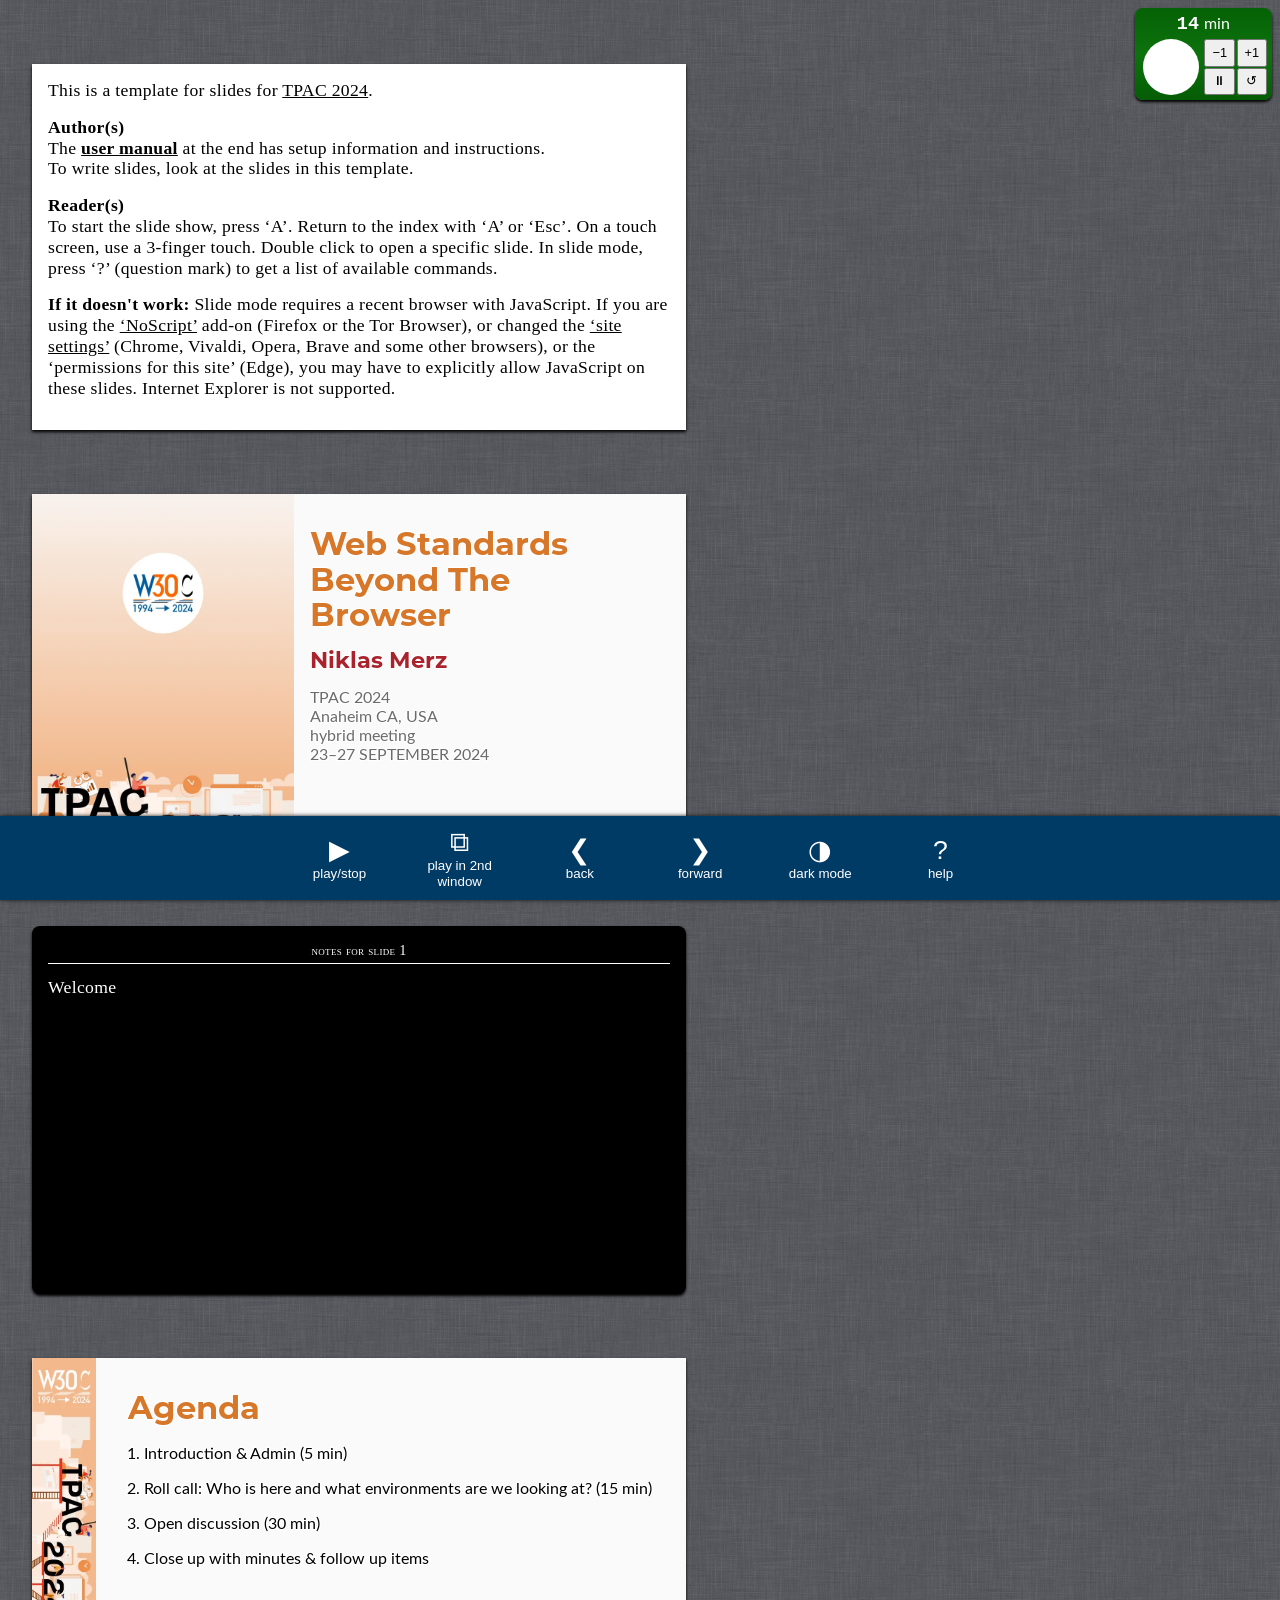
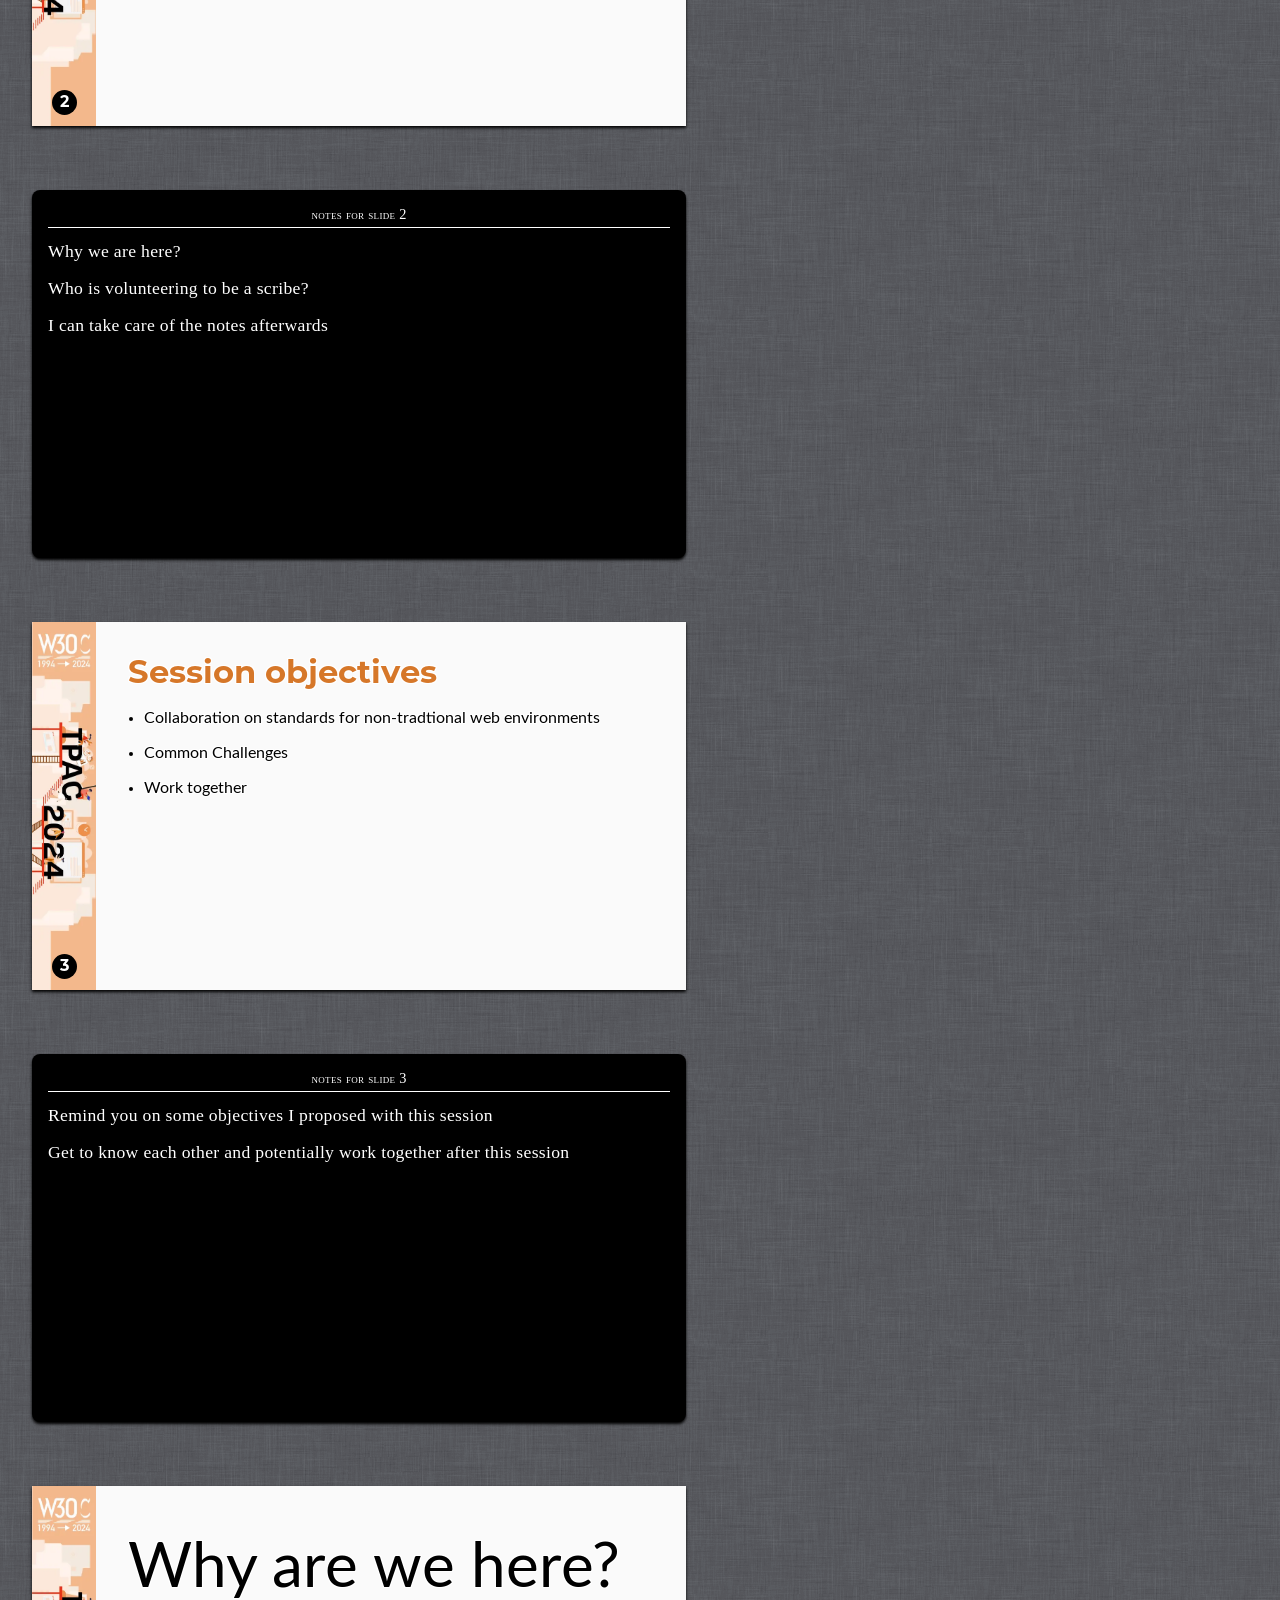
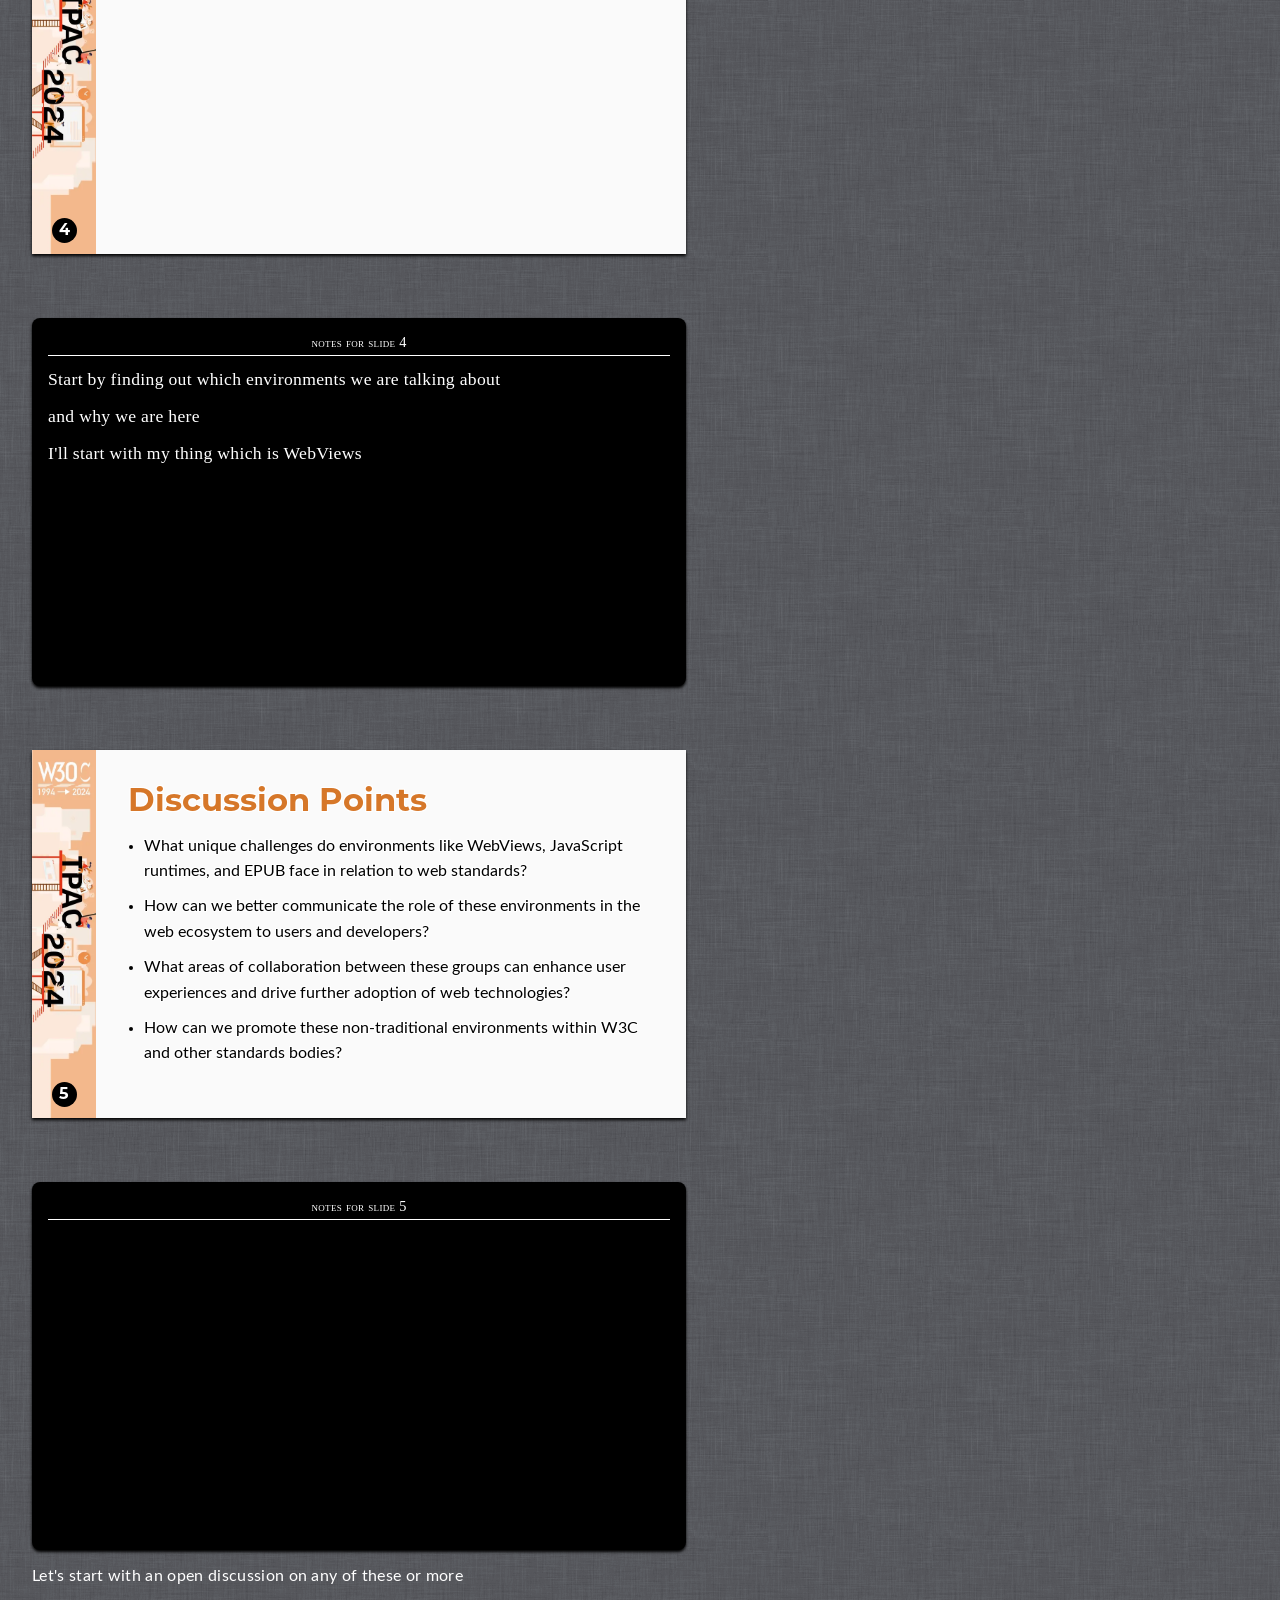
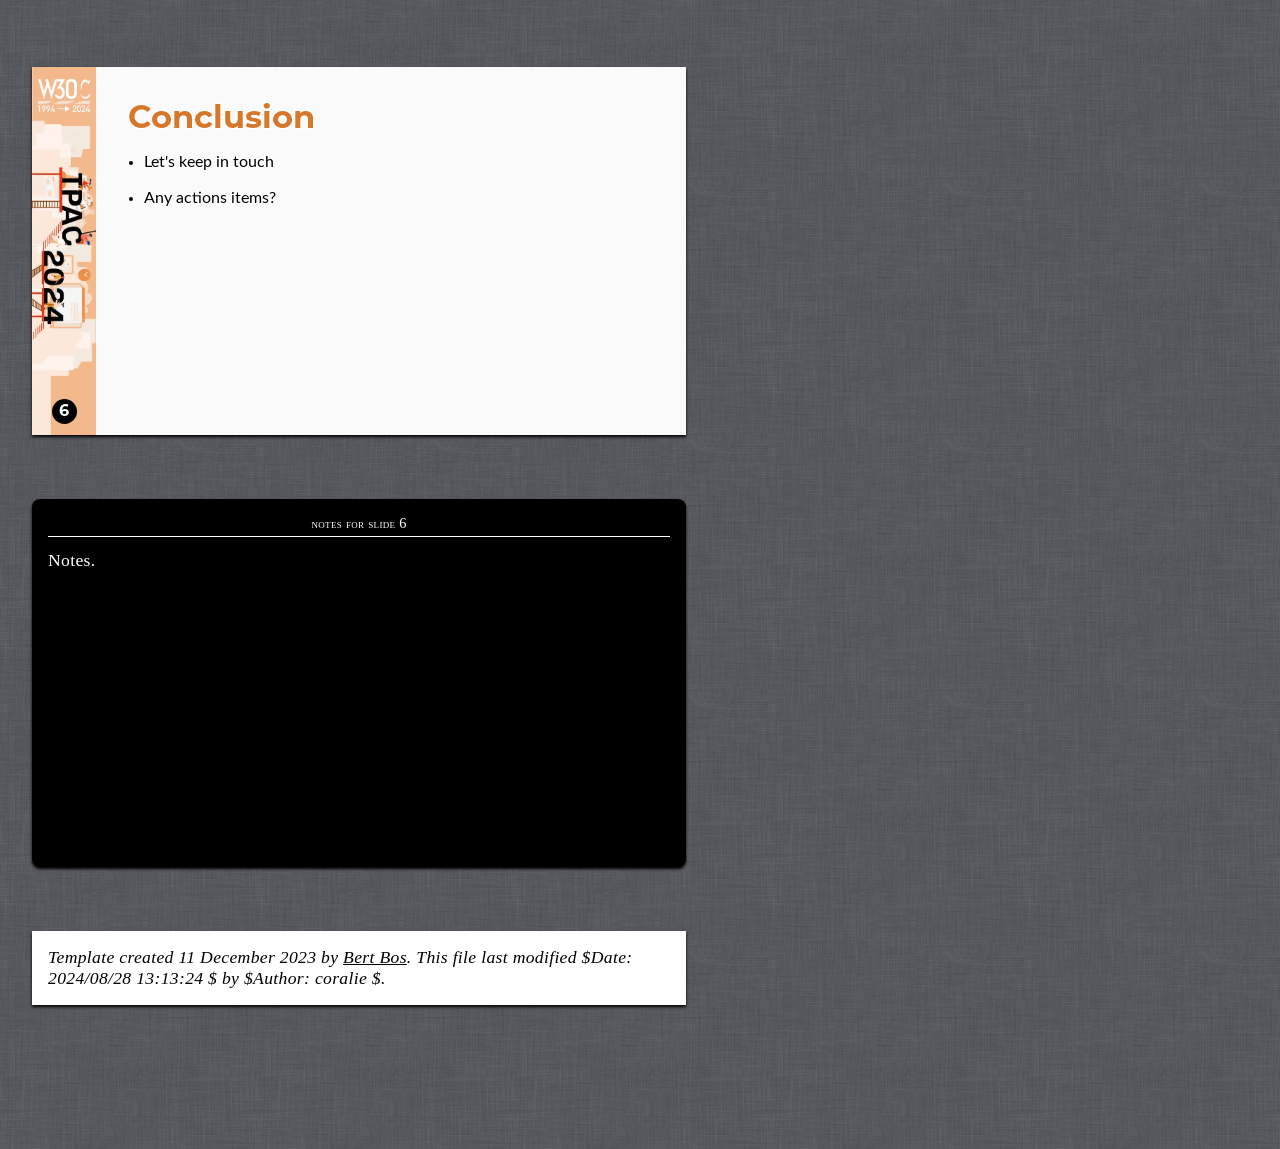
==== TPAC-2024/Breakout/StandardsBeyondTheBrowser.html @ 8c25d9d0 "set up repo & draft breakout" ====
<!DOCTYPE html>

<html lang="en-us">

<head>
    <meta charset=UTF-8>
    <meta content="width=device-width" name="viewport">
    <title>Web Standards Beyond The Browser</title>
    <link rel="stylesheet" href="../Templates/slides.css">
    <!-- To use the b6+ framework, include this: -->
    <script src="../Templates/b6plus.js"></script>
    <!-- To use the Shower framework, remove b6plus above and add these two: -->
    <!--   <script src="../Templates/shower.js"></script>         -->
    <!--   <script src="../Templates/iframe-fixup.js"></script>   -->
</head>

<body class="shower fade-in duration=15">

    <section class="long comment">
        <p>This is a template for slides for <a href="https://www.w3.org/2024/09/TPAC/">TPAC 2024</a>.</p>

        <p><strong>Author(s)</strong><br>
            The <strong><a href="Overview.html#manual">user manual</a></strong> at the
            end has setup information and instructions.<br>
            To write slides, look at the slides in this
            template.</p>

        <!-- For b6plus: -->
        <p><strong>Reader(s)</strong><br>
            To start the slide show,
            press ‘A’. Return to the index with ‘A’ or ‘Esc’. On a
            touch screen, use a 3-finger touch. Double click to
            open a specific slide. In slide mode, press ‘?’ (question mark) to
            get a list of available commands.</p>

        <!-- For Shower: -->
        <!-- <p><strong>To start the slide show,</strong> press Shift+F5
   (Command+Enter on Mac).
   Return to the index by pressing ‘Esc’. You can also click to
   open a specific slide.</p> -->

        <p><strong>If it doesn't work:</strong> Slide mode requires a
            recent browser with JavaScript. If you are using the <a href="https://noscript.net/">‘NoScript’</a> add-on
            (Firefox or the
            Tor Browser), or changed the <a
                href="https://support.google.com/chrome/answer/114662?hl=en&amp;co=GENIE.Platform=Desktop">‘site
                settings’</a> (Chrome, Vivaldi, Opera, Brave and some other
            browsers), or the ‘permissions for this site’ (Edge), you may have
            to explicitly allow JavaScript on these slides. Internet Explorer
            is not supported.</p>
    </section>

    <!--=============================================================
			    Example slides
  ==============================================================-->

    <!-- Remove this element if you don't want a progress bar: -->
    <div class=progress></div>

    <!-- Remove this element if you don't want the remaining time in
       index mode and on the 2nd screen. If you keep it, you may want
       to add the class "duration=n" on BODY, where n is the initial
       number of minutes on the clock. Default is 30. -->
    <div class=clock></div>

    <!-- Alternative: Show also real time and elapsed time. -->
    <!-- <div class=fullclock></div> -->

    <!-- What a screen reader should say on leaving slide mode,
       instead of the default ‘Stopped.’ -->
    <div role=region aria-live=assertive>
        Leaving slide mode.
    </div>


    <section class="slide cover clear">
        <h1>Web Standards Beyond The Browser</h1>
        <address>Niklas Merz</address>
        <p>TPAC 2024<br>
            Anaheim CA, USA<br>
            hybrid meeting<br>
            23–27 SEPTEMBER 2024</p>
    </section>

    <section class=comment>
        <p>Welcome</p>
    </section>


    <section class="slide" id="lists">
        <h2>Agenda</h2>
        <ol>
            <li>Introduction & Admin (5 min)</li>
            <li>Roll call: Who is here and what environments are we looking at? (15 min)</li>
            <li>Open discussion (30 min)</li>
            <li>Close up with minutes & follow up items</li>
        </ol>
    </section>

    <section class=comment>
        <p>Why we are here?</p>
        <p>Who is volunteering to be a scribe?</p>
        <p>I can take care of the notes afterwards</p>
    </section>


    <section class="slide slide-in">
        <h2>Session objectives</h2>
        <ul>
            <li> Collaboration on standards for non-tradtional web environments</li>
            <li> Common Challenges</li>
            <li> Work together</li>
        </ul>
    </section>

    <section class=comment>
        <p>Remind you on some objectives I proposed with this session</p>
        <p>Get to know each other and potentially work together after this session</p>
    </section>

    <section class="slide">
        <p class="shout">Why are we here?</p>
    </section>

    <section class=comment>
        <p>Start by finding out which environments we are talking about</p>
        <p> and why we are here</p>
        <p>I'll start with my thing which is WebViews</p>
    </section>

    <section class="slide">
        <h2>Discussion Points</h2>
        <ul>
            <li> What unique challenges do environments like WebViews, JavaScript runtimes, and EPUB face in relation to web standards?</li>
            <li> How can we better communicate the role of these environments in the web ecosystem to users and developers?</li>
            <li> What areas of collaboration between these groups can enhance user experiences and drive further adoption of web
            technologies?</li>
            <li> How can we promote these non-traditional environments within W3C and other standards bodies?</li>
        </ul>
    </section>

    <section class=comment></section>
        <p>Let's start with an open discussion on any of these or more</p>
    </section>

    <!-- TODO: Link & QR?-->

    <section class="slide final">
        <h2>Conclusion</h2>
        <ul>
            <li>Let's keep in touch</li>
            <li>Any actions items?</li>
        </ul>
    </section>

    <section class=comment>
        <p>Notes.</p>
    </section>


    <footer class="long comment">
        <address>Template created 11 December 2023 by <a href="mailto:bert@w3.org">Bert Bos</a>.
            This file last modified
            $Date: 2024/08/28 13:13:24 $ by $Author: coralie $.</address>
    </footer>
</body>

</html>
<!-- Local Variables: -->
<!-- sgml-basic-offset: 1 -->
<!-- End: -->
---- TPAC-2024/Templates/slides.css ----
/* Style for the slides for TPAC 2024, to be used together with the
   Shower script or the b6+ script. For usage instructions, see
   https://www.w3.org/2024/Talks/TPAC/Templates/Overview.html

   TODO: Styles for blockquotes?

   TODO: Provide a fallback for side images for UAs that do not
   implement 'object-fit'?

   TODO: .greeked is visually hidden, but assistive technology still
   sees it and speaks it. Can that be fixed? ('speak: never' has no
   effect.)

   Layout of a slide:

   +-------+---------------------------------------+
   | LOGO  |                   2em                 |
   |       |   +-------------------------------+   |
   |       |   |                               |   |  ^
   |       |   |                               |   |  |
   |  4em  |2em|                               |2em| 23em
   |       |   |                               |   |  |
   |       |   |                               |   |  v
   |       |   +-------------------------------+   |
   |       |                   1em               nr|
   +-------+---------------------------------------+

   A = 16/9         = aspect ratio
   N = 23           = height in em (i.e., 21 lines + 2 x 1 em padding)
   L = 4            = logo width in em
   H = 86/120.31532 = logo aspect ratio (width/height)
   w = N*A          = width of slide in em

   Created: 6 February 2024 (based on
   https://www.w3.org/Talks/Tools/Shower3-2/humaaans.css)

   Author: Bert Bos <bert@w3.org>

   Copyright © 2024 World Wide Web Consortium (W3C Inc, European
   Research Consortium for Informatics and Mathematics, Keio
   University, Beihang). All Rights Reserved. This work is distributed
   under the W3C® Software License[1] in the hope that it will be
   useful, but WITHOUT ANY WARRANTY; without even the implied warranty
   of MERCHANTABILITY or FITNESS FOR A PARTICULAR PURPOSE.

   [1] http://www.w3.org/Consortium/Legal/copyright-software
*/

@font-face {
  font-family: My Lato;
  font-style: italic;
  font-weight: 400;
  font-display: swap;
  src: url(Lato-Italic.woff2) format("woff2"),
    url(Lato-Italic.woff) format("woff");
  src: local(Lato Italic), local(Lato-Italic),
    url(Lato-Italic.woff2) format("woff2"),
    url(Lato-Italic.woff) format("woff")}

@font-face {
  font-family: My Lato;
  font-style: normal;
  font-weight: 400;
  font-display: swap;
  src: url(Lato-Regular.woff2) format("woff2"),
    url(Lato-Regular.woff) format("woff");
  src: local(Lato Regular), local(Lato-Regular),
    url(Lato-Regular.woff2) format("woff2"),
    url(Lato-Regular.woff) format("woff")}

@font-face {
    font-family: My Lato;
    font-style: normal;
    font-weight: bold;
    font-display: swap;
    src: url(Lato-Bold.woff2) format("woff2"),
	 url(Lato-Bold.woff) format("woff");
    src: local(Lato Bold), local(Lato-Bold),
	 url(Lato-Bold.woff2) format("woff2"),
	 url(Lato-Bold.woff) format("woff");
}
@font-face {
    font-family: My Lato;
    font-style: italic;
    font-weight: bold;
    font-display: swap;
    src: url(Lato-BoldItalic.woff2) format("woff2"),
	 url(Lato-BoldItalic.woff) format("woff");
    src: local(Lato Bold Italic), local(Lato-BoldItalic),
	 url(Lato-BoldItalic.woff2) format("woff2"),
	 url(Lato-BoldItalic.woff) format("woff");
}
@font-face {
  font-family: My Montserrat;
  font-style: italic;
  font-weight: 900;
  font-display: swap;
  src: url(Montserrat-BlackItalic.woff2) format("woff2"),
       url(Montserrat-BlackItalic.woff) format("woff");
  src: local(Montserrat Black Italic), local(Montserrat-BlackItalic),
       url(Montserrat-BlackItalic.woff2) format("woff2"),
       url(Montserrat-BlackItalic.woff) format("woff");
}
@font-face {
  font-family: My Montserrat;
  font-style: normal;
  font-weight: 900;
  font-display: swap;
  src: url(Montserrat-Black.woff2) format("woff2"),
       url(Montserrat-Black.woff) format("woff");
  src: local(Montserrat Black), local(Montserrat-Black),
       url(Montserrat-Black.woff2) format("woff2"),
       url(Montserrat-Black.woff) format("woff");
}

@font-face {
  font-family: My Montserrat;
  font-style: italic;
  font-weight: bold;
  font-display: swap;
  src: url(Montserrat-BoldItalic.woff2) format("woff2"),
       url(Montserrat-BoldItalic.woff) format("woff");
  src: local(Montserrat BoldItalic), local(Montserrat-BoldItalic),
       url(Montserrat-BoldItalic.woff2) format("woff2"),
       url(Montserrat-BoldItalic.woff) format("woff");
}

@font-face {
  font-family: My Montserrat;
  font-style: normal;
  font-weight: bold;
  font-display: swap;
  src: url(Montserrat-Bold.woff2) format("woff2"),
       url(Montserrat-Bold.woff) format("woff");
  src: local(Montserrat Bold), local(Montserrat-Bold),
       url(Montserrat-Bold.woff2) format("woff2"),
       url(Montserrat-Bold.woff) format("woff");
}


/* Common layout independent of slide mode */
html {font: 400 1em/1.3 My Lato, Carlito, Calibri, Open Sans, Helvetica Neue,
    Helvetica, Arial, Liberation Sans, Noto Emoji, Noto Sans Symbols,
    sans-serif;
  color-scheme: only light dark; /* only = disable Chromium's heuristics. */
  background: none; /* Make sure the background of body gets used */
  font-size-adjust: 0.506 /* Lato Regular */; letter-spacing: 0.02em}
body {background: url(linen.png) #595b60; counter-reset: slide;
  margin: 0.5em 2em 9em; color: white}
b {font-weight: bold}
dt {font-weight: bold}
dd {margin: 0}
h4 {font-size: 1.2em; margin: 0.5em 0}
.slide p, .slide ul, .slide ol, .slide pre, .slide blockquote, .slide li {
  margin: 0 0 0.6em 0}
.slide h1, .slide h2, .slide address {margin: 0 0 1rem 0;
  color: hsl(27,68%,50%);
  font: 700 2em/1.1 My Montserrat, Arial Black, Myriad Pro, Roboto, sans-serif;
  font-size-adjust: 0.542}
.slide address {color: hsl(356,67%,40%); font-size: 1.4em}
.slide address :link, .slide address :visited {color: inherit}
.slide h3 {font-size: 1.1em; color: hsl(356,67%,40%);
  margin: 0.8em 0 0.48em 0}
.full, .slide, .comment {width: 40.889em; /*= w */ height: 23em; /*= N */}
.slide {color: black; box-shadow: 0 2px 3px #000;
  line-height: 1.6;
  word-break: normal; overflow-wrap: normal; letter-spacing: normal;
  padding: 2em 2em 1em 6em /*= L + 2 */;
  position: relative;
  box-sizing: border-box; z-index: 0; display: inline-block;
  margin: 4em 2em 0 0; vertical-align: bottom; counter-increment: slide;
  text-shadow: 0 -1px #fff, 1px 0 #fff, 0 1px #fff, -1px 0 #fff,
    -0.7px -0.7px #fff, 0.7px -0.7px #fff, 0.7px 0.7px #fff, -0.7px 0.7px #fff;
  background: hsl(0,0%,98%)}
.slide:target {outline: lime solid 0.5em; outline-offset: 1em}
.slide h3 a {color: inherit}
.watermark {color: red; font-size: 400%}

/* EM elements get a highlighter-like background */
.slide em {font-style: normal; padding-left: 0.1em; padding-right: 0.1em;
  text-shadow: none; background:  hsl(62,100%,50%)}

/* Lists have less indent than the default. */
.slide li {margin-left: 1em}
.slide ol, .slide ul {padding: 0}
.slide li ul, .slide li ol, .slide li li {margin-top: 0.1em; margin-bottom: 0.2em}

/* Own counter, because FF & Safari don't apply text-shadow to the default. */
.slide ol {counter-reset: ol; list-style: none}
.slide ol > li {counter-increment: ol}
.slide ol > li::before {/*float: left;*/ display: inline-block; width: 2em;
  margin-left: -2em; text-align: right; content: counter(ol) ".\A0"}
.slide ol > li > p:first-child {display: inline}
.slide ol[start="2"] {counter-reset: ol 1}
.slide ol[start="3"] {counter-reset: ol 2}
.slide ol[start="4"] {counter-reset: ol 3}
.slide ol[start="5"] {counter-reset: ol 4}
.slide ol[start="6"] {counter-reset: ol 5}
.slide ol[start="7"] {counter-reset: ol 6}
.slide ol[start] {counter-reset: ol calc(attr(start integer) - 1)}

/* Lists with icons or small images instead of bullets. The first
   child of each LI becomes a list bullet. */
ul.with-icons > li {margin-left: 1.5em; list-style: none}
ul.with-icons > li > *:first-child {display: inline-block;
  margin: 0 0.5em 0 -1.5em; width: 1em}

/* Slides with an image on the left (.side) or right (.side.right) one third */
.slide.side {padding-left: 15.867em /*= L + 1 + (w - L - 4) * 30% + 1 */}
.slide.side.right, .slide.side.r {padding-left: 6em /*= L + 2 */;
  padding-right: 12.867em; /*= 2 + (w - L - 4) * 30% + 1 */}
.side .side {position: absolute; top: 3em /* top margin + a bit */;
  left: 5em /*= L + 1 */; height: 20em /*= N - 3 */; object-fit: contain;
  width: 9.8667em /*= (w - L - 4) * 30% */}
.side .side.cover {object-fit: cover; top: 0; left: 0; height: 23em /*= N */;
  width: 14.867em /*= (w - L - 4) * 30% + L + 1 */}
.side.right .side, .side.r .side {
  left: 29.022em /*= w - 2 - (w - L - 4) * 30% */}
.side.right .side.cover, .side.r .side.cover {
  width: 11.867em /*= (w - L - 4) * 30% + 2 */}

/* Slides with a big, square image on the left or right */
.slide.side.big {padding-left: 26em /*= L + 1 + (N - 3) + 1 */}
.slide.side.right.big, .slide.side.r.big {padding-left: 6em /*= L + 2 */;
  padding-right: 22em /*= 1 + (N - 3) + 1 */}
.side.big .side {top: 2em; left: 5em /*= L + 1 */;
  height: 20em /*= N - 3 */; width: 20em /*= N - 3 */}
.side.big.right .side, .side.big.r .side {left: 19.889em /*= w - 1 - (N - 3) */}
.side.big .side.cover {object-fit: cover; top: 0; left: 0;
  height: 23em /*= N */; width: 25em /*= L + 1 + (N - 3) */}
.side.big.right .side.cover, .side.big.r .side.cover {
  left: 19.889em /*= w - 1 - (N - 3) */; width: 21em /*= (N - 3) + 1 */}

/* Cover pages */
.slide.cover {background: bottom left / 16.356em /*= w * 40% */ auto no-repeat
    url(banner.webp) hsl(0,0%,98%);
  padding: 2em 2em 1em 17.356em /*= w * 40% + 1 */}
.slide.cover h1 {}
.slide.cover address {}
.slide.cover p {line-height: 1.2; color: #6b6b6b}
.slide.cover p::first-line {/*font-size: 2em*/}

/* Last page */
.slide.final {}

/* Notes in a smaller font */
.slide .note {font-size: 70%}

/* Miscellaneous styles */
.num {font-variant-numeric: oldstyle-nums tabular-nums diagonal-fractions}
.slide code, .slide pre {font-family: Andale Mono, Courier, monospace;
  text-shadow: none}
.slide code {background: #eee; padding: 0.1em 0.3em; border-radius: 0.3em}
sub, sup {line-height: 0.5}
.slide pre {padding: 0 0.2em; background: black; color: hsl(120,100%,70%);
  text-shadow: none}

/* Explicit placement on a 3x3 grid */
.place {position: absolute; box-sizing: border-box;
  max-width: 25.181%; /*= (w - L - 6) / 3 / w */
  top: 52.174% /*= (2 + (N - 3) / 2) / N */;
  left: 54.891%; /*= (L + 2 + (w - L - 4) / 2) / w */
  transform: translate(-50%, -50%); text-align: center}
.place.t, .place.top {top: 8.6957% /*= 2 / N */; transform: translate(-50%,0)}
.place.b, .place.bottom {top: auto; bottom: 4.3478% /*= 1 / N */;
  transform: translate(-50%,0)}
.place.l, .place.left {left: 14.674%; /*= (L + 2) / w */
  transform: translate(0,-50%); text-align: left}
.place.r, .place.right {left: auto; right: 4.8913% /*= 2 / w */;
  transform: translate(0,-50%); text-align: right}
.place.t.l, .place.top.left, .place.t.r, .place.top.right, .place.b.l,
.place.bottom.left, .place.b.r, .place.bottom.right {transform: none}

/* Numbered lines in a PRE */
pre.numbered {padding-left: 2em; overflow-y: hidden; position: relative}
pre.numbered::before {color: #aaa; text-align: right; white-space: pre-line;
  text-shadow: none;
  content: "1\A 2\A 3\A 4\A 5\A 6\A 7\A 8\A 9\A 10\A 11\A 12\A 13\A 14\A 15\A 16\A 17\A 18\A 19\A 20";
  position: absolute; top: 0; left: 0; width: 1.2em; font-family: serif;
  border-right: thin solid; padding-right: 0.2em}

/* Full-size image overlays */
img.cover, img.fit {position: absolute; z-index: -1; top: 0; left: 0;
  width: 100%; height: 100%; object-fit: cover; padding: 0}
img.fit {object-fit: contain}

/* Side banner, and slide number in lower left corner, in a dark circle. */
.slide::after {content: counter(slide); color: white; position: absolute;
  left: 0; top: 0; bottom: 0; width: 4em /*= L */;
  padding: 21em /*= N - 2 */ 0 1em 0; text-shadow: none;
  text-align: center; font: bold 1em/1 My Montserrat, sans-serif;
  background: 50% 20.725em /*= N - 2 - (1.55 - 1)/2 */ / auto 1.55em no-repeat
    url(data:image/svg+xml,<svg%20xmlns=%22http://www.w3.org/2000/svg%22%20viewBox=%220%200%202%202%22><circle%20cx=%221%22%20cy=%221%22%20r=%221%22%20fill=%22%23000%22/></svg>),
    50% 50% / 100% auto no-repeat url(side-banner.webp)}
.slide.cover::after {}
.slide.final::after {}
.clear .slide::after, .slide.clear::after {content: none}

/* Two columns, and alternate elements in the left and right column */
.slide .columns > * {box-sizing: border-box; margin-top: 0; margin-bottom: 0;
  width: 47.134% /*= (w - L - 4)/2/(w - L - 2) */; float: right}
.slide .columns > *:nth-child(odd) {clear: both; float: left}
.slide .columns {overflow: hidden; line-height: 1.5 /* Reduced from 1.6 */}
.slide .columns > * > *:first-child {margin-top: 0}
.slide .columns > * > *:last-child {margin-bottom: 0}
@supports (display: grid) {
  .slide .columns {overflow: visible; display: grid; grid: "a  b" / 1fr 1fr;
    grid-gap: 0.6em 2em; justify-items: normal}
  .slide .columns > * {width: auto}
}
@supports not (display: grid) {
  /* If grid is not supported and the column is a list, remove the margin */
  .slide .columns > li {margin-left: 0; list-style-position: inside}
  .slide .columns > *:nth-child(n+3) {margin-top: 0.6em} /* gap between rows */
}

/* A list as a tree structure with box-drawing characters */
.tree {list-style: none; font: 1em/1 monospace;
  white-space: nowrap; padding: 0.2em 0; overflow: auto}
.tree li::before {content: none}
.tree code {background: none; padding: 0;
  font-family: My Lato, Carlito, Calibri, Open Sans,
    Helvetica Neue, Helvetica, Arial, Liberation Sans, sans-serif}
.comment .tree code {font-family: serif}

/* A trick that may be useful for people who insist on putting a lot
   of text on a slide: class "compact" can
   be set on a list or other container and removes the top and bottom
   margin from list items and paragraphs inside that container. */
.slide .compact li, .slide .compact p {margin-top: 0; margin-bottom: 0}

/* Striped tables */
table {margin: 0 0 0.6em}
table.striped {border-collapse: collapse; margin-bottom:0.48em; width: 100%}
table.striped td, table.striped th {padding: 0.15em 0.3em; font-size: 0.93em; text-align: left}
table.striped tr:nth-child(2n+2) {background: #EEE; text-shadow: none}

/* Takahashi method (very big text, very few words) */
.shout {font-size: 390%; line-height: 1.1}
p.shout {margin: 0.25em 0}

/* Figures, and images with collapsed descriptions  */
img {max-width: 100%;}
figure {text-align: center; margin: 0 0 0.6em 0}
figure img:not(.cover):not(.fit), summary img {display: block;
  margin: 0 auto 0.6em auto;
  max-height: 15.6em /*= N - 2 - 1.1 * 2 - 0.6 * 2 - 2 */}
.slide summary {list-style: none} /* Hide the triangle */
.slide summary::-webkit-details-marker {display: none} /* Ditto webkit/blink */
.slide [open] summary img {max-height: 4em}
.slide summary {outline: none}
.slide summary::before {content: "⊖"; float: left; width: 0.9em;
  margin-left: -1.1em; text-align: left; line-height: 0.9}
.slide [open] > summary::before {content: "⊕"}
.slide summary:focus::before {outline: thin solid blue;
  outline: thin solid invert}

/* Keyboard keys */
kbd {font-weight: bold; speak-as: spell-out}

/* The progress element is normally empty */
.progress {display: inline}

/* Notes between the slides */
.comment {background: black; color: white; padding: 1em;
  font-family: Times New Roman, Times, serif; box-sizing: border-box;
  display: inline-block; border-radius: 0.5em; margin: 4em 2em 0 0;
  box-shadow: 0 2px 3px #000; vertical-align: bottom; overflow: auto}
.comment :link, .comment :visited {color: inherit; text-decoration: underline}
.comment pre {margin-left: 1em; font-family: Helvetica, sans-serif}
.comment :first-child {margin-top: 0}
.comment dd, .comment ul, .comment ol {padding-left: 1em; margin-left: 0}
.comment dd {margin-bottom: 1em}
.comment h1, .comment h2, .comment h3, .comment h4, .comment h5, .comment h6 {
  break-after: avoid}
.slide ~ .comment::before {content: "notes for slide " counter(slide);
  display: block;
  text-align: center; font-size: small; font-variant: small-caps;
  border-bottom: thin solid; padding-bottom: 0.3em; margin-bottom: 1em}

/* Long comments */
.comment.long {/*columns: 25em; column-rule: thin solid; column-gap: 2em;
  widows: 2; orphans: 2; width: auto;*/ height: auto; display: block;
  border-radius: 0; overflow: auto;
  background: white; color: black}
.comment.long:before {content: none}

/* Layout in slide mode (when body has class=full) */
.full {transform: scale(var(--shower-full-scale))} /* For Shower 3.1/3.2 */
.full, .full .slide {position: absolute; overflow: hidden}
.full {top: 50%; left: 50%; background: black;
  margin: -11.5em /*= -N/2 */ 0 0 -20.444em /*= -w/2 */}
.full .slide {visibility: hidden; top: 0; left: 0; margin: 0}
.full .slide.active {visibility: visible}
.full .comment {display: none}
.full .slide:target {outline: none}

.full .progress {position: absolute; bottom: 0; left: 0; height: 1px;
  background: linear-gradient(to right, hsla(0,100%,50%,0),hsla(0,100%,50%,1));
  z-index: 1}
@media not screen and (prefers-reduced-motion: reduce) {
  /* Experimental media query, see
     https://www.w3.org/TR/2020/WD-mediaqueries-5-20200731/ */
  .full .progress {transition: 0.5s}
}

.full .watermark {position: absolute; top: 50%; left: 50%; z-index: 1;
  margin: 0; transform: translate(-50%, -50%) rotate(-29deg)}

/* Incremental display with elements replacing each other. In index
   mode, the elements are side by side with a scroll bar to reach them
   (and scroll snap to make scrolling easier). In slide mode, all
   items are in the first slot, but at most one of them is visible. */
.incremental.in-place, .overlay.in-place {display: grid; grid: "a" / 100%;
  gap: 2em; grid-auto-columns: 100%; grid-auto-flow: column;
  overflow: auto; scrollbar-width: thin; scroll-snap-type: x mandatory}
.incremental.in-place > *, .overlay.in-place > * {scroll-snap-align: end}
.full .incremental.in-place > *, .full .overlay.in-place > * {grid-area: a}
.full .incremental.in-place > .visited:not(.active):not(:last-child),
.full .overlay.in-place > .visited:not(.active):not(:last-child) {
  visibility: hidden}

/* Reveal elements one by one. (incremental/overlay only works with b6+) */
.full .incremental > :not(.active):not(.visited),
.full .overlay > :not(.active):not(.visited),
.full .next:not(.active):not(.visited) {visibility: hidden}

/* With class=greeked, elements aren't hidden, but shown as gray bars */
.full .incremental > .greeked:not(.active):not(.visited),
.full .incremental.greeked > :not(.active):not(.visited),
.full .greeked .incremental > :not(.active):not(.visited),
.full.greeked .incremental > :not(.active):not(.visited),
.full .overlay > .greeked:not(.active):not(.visited),
.full .overlay.greeked > :not(.active):not(.visited),
.full .greeked .overlay > :not(.active):not(.visited),
.full.greeked .overlay > :not(.active):not(.visited),
.full .next.greeked:not(.active):not(.visited),
.full .greeked .next:not(.active):not(.visited),
.full.greeked .next:not(.active):not(.visited) {visibility: inherit;
  text-shadow: none; background: hsl(0,0%,50%); color: transparent;
  speak: never}

/* With class=strong, the currently active element is red. */
.full .incremental .active.strong, .full .overlay .active.strong,
.full .incremental.strong .active, .full .overlay.strong .active,
.full .strong .incremental .active, .full .strong .overlay .active,
.full.strong .incremental .active, .full.strong .overlay .active,
.full .strong .next.active, .full .next.active.strong,
.full.strong .next.active {color: hsl(356,75%,53%)}

/* With class=dim, elements that are no longer active are grayed out. */
.full .incremental > .visited.dim,
.full .incremental.dim > .visited,
.full .dim .incremental > .visited,
.full.dim .incremental > .visited,
.full .overlay > .visited.dim,
.full .overlay.dim > .visited,
.full .dim .overlay > .visited,
.full.dim .overlay > .visited,
.full .next.visited.dim,
.full .dim .next.visited,
.full.dim .next.visited {opacity: 0.3}

/* Animate the active element when it appears. By default, the element
   is progressively revealed, starting from the left. Setting
   class=emerge instead causes the element to go from transparent to
   opaque. And class=quick omits the animation. The class can be set
   on the element itself or on any ancestor, including on BODY. .*/
@media not screen and (prefers-reduced-motion: reduce) {
  /* Experimental media query, see
     https://www.w3.org/TR/2020/WD-mediaqueries-5-20200731/ */
  .full .incremental > .active, .full .overlay > .active,
  .full .next.active {animation: unfold 1s}
  .full .incremental > .active.emerge, .full .overlay > .active.emerge,
  .full .incremental.emerge > .active, .full .overlay.emerge > .active,
  .full .emerge .incremental > .active, .full .emerge .overlay > .active,
  .full.emerge .incremental > .active, .full.emerge .overlay > .active,
  .full .emerge .next.active, .full .next.active.emerge,
  .full.emerge .next.active {animation: fade-in 0.5s}
  .full .incremental .active.quick, .full .overlay .active.quick,
  .full .incremental.quick .active, .full .overlay.quick .active,
  .full.quick .incremental .active, .full.quick .overlay .active,
  .full .quick .incremental .active, .full .quick .overlay .active,
  .full .quick .next.active, .full .next.active.quick,
  .full.quick .next.active {animation: none}
}

@keyframes unfold {
  from {clip-path: inset(0% 100% 0% -100%)}
  to {clip-path: inset(0% 0% 0% -100%)}
}

/* Animation of a slowly growing element */
@media not screen and (prefers-reduced-motion: reduce) {
  /* Experimental media query, see
     https://www.w3.org/TR/2020/WD-mediaqueries-5-20200731/ */
  .full .grow {transition: 3s 1s ease-in-out transform;
    position: relative; transform: scale(0.1); transform-origin: 0 50%}
  .active .grow {transform: scale(1)}
}

/* Transitions between slides */
@media not screen and (prefers-reduced-motion: reduce) {
  /* Experimental media query, see
     https://www.w3.org/TR/2020/WD-mediaqueries-5-20200731/ */

  .full .slide.active ~ .visited {animation: none} /* Moving backwards */

  /* Transition: fade-in */
  .full .slide.fade-in.visited,
  .fade-in .slide.visited {animation: delay 1s 1}
  .full .slide.fade-in + .active,
  .full .slide.fade-in + .comment + .active,
  .fade-in .slide.active {animation: fade-in 1s 1}
  @keyframes delay {
    from {visibility: visible}
    to {visibility: visible}
  }
  @keyframes fade-in {
    from {opacity: 0}
    to {opacity: 1}
  }

  /* Transition: slide-in */
  .full .slide.slide-in.visited,
  .slide-in .slide.visited {animation: leftout 1s 1}
  .full .slide.slide-in + .active,
  .full .slide.slide-in + .comment + .active,
  .slide-in .slide.active {animation: leftin 1s 1}
  @keyframes leftout {
    from {transform: translate(0%, 0); visibility: visible; z-index: 1}
    to {transform: translate(-100%, 0); visibility: visible; z-index: 1}
  }
  @keyframes leftin {
    from {transform: translate(-100%, 0); visibility: visible}
    to {transform: translate(0%, 0); visibility: visible}
  }

  /* Transition: slide-out */
  .full .slide.slide-out.visited,
  .slide-out .slide.visited {animation: leftout 1s 1}
  .full .slide.slide-out + .active,
  .full .slide.slide-out + .comment + .active,
  .slide-out .slide.active {animation: do-nothing 1s 1}
  @keyframes do-nothing {
    from {z-index: 0}
    to {z-index: 0}
  }

  /* Transition: move-left */
  .full .slide.move-left.visited,
  .move-left .slide.visited {animation: leftout 1s 1}
  .full .slide.move-left + .active,
  .full .slide.move-left + .comment + .active,
  .move-left .slide.active {animation: rightin 1s 1}
  @keyframes rightin {
    from {transform: translate(100%, 0); visibility: visible}
    to {transform: translate(0%, 0); visibility: visible}
  }

  /* Transition: slide-up */
  .full .slide.slide-up.visited,
  .slide-up .slide.visited {animation: topout ease-in 1s 1}
  .full .slide.slide-up + .active,
  .full .slide.slide-up + .comment + .active,
  .slide-up .slide.active {animation: do-nothing ease-in 1s 1}
  @keyframes topout {
    from {transform: translate(0, 0%); visibility: visible; z-index: 1}
    80% {opacity: 1.0}
    to {transform: translate(0, -100%); visibility: visible; opacity: 0.0;
      z-index: 1}
  }
  /* Transition: move-up */
  .full .slide.move-up.visited,
  .move-up .slide.visited {animation: topout ease-in 1s 1}
  .full .slide.move-up + .active,
  .full .slide.move-up + .comment + .active,
  .move-up .slide.active {animation: bottomin ease-in 1s 1}
  @keyframes bottomin {
    from {transform: translate(0, 100%); visibility: visible}
    to {transform: translate(0, 0%); visibility: visible}
  }

  /* Transition: flip-up */
  .full {perspective: 1000px; perspective: 1000}
  .full .slide.flip-up.visited,
  .flip-up .slide.visited {animation: turn-down 1s 1 ease-in}
  .full .slide.flip-up + .active,
  .full .slide.flip-up + .comment + .active,
  .flip-up .slide.active {animation: turn-up 1s 1 ease-out}
  @keyframes turn-down {
    from {transform: rotateX(0deg); visibility: visible}
    50%, to {transform: rotateX(90deg); visibility: hidden}
  }
  @keyframes turn-up {
    from, 50% {transform: rotateX(-90deg); visibility: visible}
    to {transform: rotateX(0deg); visibility: visible}
  }

  /* Transition: flip-left */
  .full .slide.flip-left.visited,
  .flip-left .slide.visited {animation: flip-left1 1s 1 ease-in}
  .full .slide.flip-left + .active,
  .full .slide.flip-left + .comment + .active,
  .flip-left .slide.active {animation: flip-left2 1s 1 ease-out}
  @keyframes flip-left1 {
    from {transform: rotateY(0deg); visibility: visible}
    50%, to {transform: rotateY(-90deg); visibility: hidden}
  }
  @keyframes flip-left2 {
    from, 50% {transform: rotateY(90deg); visibility: visible}
    to {transform: rotateY(0deg); visibility: visible}
  }

  /* Transition: center-out */
  .full .slide.center-out.visited,
  .center-out .slide.visited {animation: gray 1s 1}
  .full .slide.center-out + .active,
  .full .slide.center-out + .comment + .active,
  .center-out .slide.active {animation: center-out 1s 1}
  @keyframes gray {
    from, to {opacity: 0.5; visibility: visible}
  }
  @keyframes center-out {
    from {clip-path: circle(0)}
    to {clip-path: circle(100%)}
  }

  /* Transition: wipe-left */
  .full .slide.wipe-left.visited,
  .wipe-left .slide.visited {animation: gray 1s 1}
  .full .slide.wipe-left + .active,
  .full .slide.wipe-left + .comment + .active,
  .wipe-left .slide.active {animation: rightin 1s 1}

  /* Transition: zigzag-left */
  .full .slide.zigzag-left.visited,
  .zigzag-left .slide.visited {animation: gray 1s 1}
  .full .slide.zigzag-left + .active,
  .full .slide.zigzag-left + .comment + .active,
  .zigzag-left .slide.active {animation: zigzag-left 1s 1}
  @keyframes zigzag-left {
    from {clip-path:
      polygon(120% 0%, 120% 0%, 100% 30%, 120% 60%, 110% 100%, 120% 100%)}
    to   {clip-path:
      polygon(120% 0%,   0% 0%, -20% 30%,   0% 60%, -10% 100%, 120% 100%)}
  }

  /* Transition: zigzag-right */
  .full .slide.zigzag-right.visited,
  .zigzag-right .slide.visited {animation: gray 1s 1}
  .full .slide.zigzag-right + .active,
  .full .slide.zigzag-right + .comment + .active,
  .zigzag-right .slide.active {animation: zigzag-right 1s 1}
  @keyframes zigzag-right {
    from {clip-path:
      polygon(-20% 0%,  -20% 0%, 0% 30%,  -20% 60%, -10% 100%, -20% 100%)}
    to   {clip-path:
      polygon(-20% 0%, 100% 0%, 120% 30%, 100% 60%, 110% 100%, -20% 100%)}
  }

  /* Transition: cut-in */
  .full .slide.cut-in.visited,
  .cut-in .slide.visited {animation: gray 1s 1}
  .full .slide.cut-in + .active,
  .full .slide.cut-in + .comment + .active,
  .cut-in .slide.active {animation: cut-in 1s 1}
  @keyframes cut-in {
    from {transform: translate(-100%, -100%)}
    to {transform: translate(0%, 0%)}
  }

} /* End of @media not screen and (prefers-reduced-motion: reduce) */

/* A section with aria-live=assertive, which should be spoken, but not
   displayed. (b6+ adds this style by itself, but Shower relies on the
   style sheet setting it.)*/
[role=region][aria-live=assertive] {position: absolute; top: 0; left: 0;
  clip: rect(0 0 0 0); clip-path: rect(0 0 0 0)}

/* Trick: If the viewport is exactly w x h or 1.2w x 1.2h,
   it means the slides are
   being shown inside an iframe of that size. Hide everything except
   the targeted slide in that case and omit the black background,
   which would otherwise be visible around the rounded corner of the
   slide. (When JavaScript is on, adding ?full to the end of the slide
   URL, e.g., ".../myslides.html?full#intro", has a similar effect and
   doesn't require the iframe to be this exact size.) */
@media (min-width: 40.839em /*= w - 0.05 */) and
    (max-width: 40.939em /*= w + 0.05 */) and
    (min-height: 22.95em /*= N - 0.05 */) and
    (max-height: 23.05em /*= N + 0.05 */),
    (min-width: 49.017em /*= 1.2 * w - 0.05 */) and
    (max-width: 49.117em /*= 1.2 * w + 0.05 */) and
    (min-height: 27.55em /*= 1.2 * N - 0.05 */) and
    (max-height: 27.65em /*= 1.2 * N + 0.05 */) {
  html {font-size: calc(100vh / 23)}
  body {margin: 0; overflow: hidden}
  body, body.full {background: transparent}
  body > *, .slide, .comment, .comment.long {display: none}
  .slide {box-shadow: none; margin: 0}
  .slide:target {display: block; outline: none}
}

/* class=framed is used to indicate the slides are inside an iframe. */
body.framed {background: transparent}
body.framed .slide {box-shadow: none}
body.framed .progress {display: none}

/* When BODY has class has-2nd-window, it means the window is a
   preview window (b6+ only). Show only the clock, the navigation
   buttons, the current slide and the next slide, and the comments for
   the current slide. The current slide occupies 3/5th of the width,
   the next slide 2/5th. */
.has-2nd-window {
  margin: 0.5rem; height: calc(100vh - 1rem); display: grid;
  grid: "current next    next"  auto
	"notes   notes   notes" 1fr
	"buttons buttons clock" auto
	/ auto 1fr auto;
  gap: 0.5rem}
.has-2nd-window .clock, .has-2nd-window .fullclock {
  position: relative; grid-area: clock; align-self: start; margin: 0;
  right: 0; top: 0; border: thin solid; box-shadow: none}
.has-2nd-window .b6-ui {
  grid-area: buttons; margin: 0; top: 0;
  border: thin solid; position: static; border-radius: 0.5rem;
  background: none; color: #ddd; padding: 0; box-shadow: none}
.has-2nd-window .slide, .has-2nd-window .comment {
  position: absolute; left: -100%; clip-path: rect(0 0 0 0); margin: 0}
.has-2nd-window .slide {
  font-size: calc((100vw - 2rem - 17px) / 68.148 /*= 5/3 * w */)}
.has-2nd-window .slide.slide.slide.slide {animation: none}
.has-2nd-window .comment {
  height: 0; background: none; color: inherit; box-shadow: none;
  font-size: x-large}
.has-2nd-window .slide ~ .comment::before {
  content: "[" counter(slide) " of " counter(numslides) "]";
  text-align: left; border-bottom: none; padding-bottom: 0}
.has-2nd-window .slide.active {
  position: relative; left: 0; clip-path: none; grid-area: current}
.has-2nd-window .slide.active + .comment {
  position: relative; left: 0; clip-path: none; height: auto;
  grid-area: notes; width: auto}
.has-2nd-window .slide.active + .slide,
.has-2nd-window .slide.active + .comment + .slide {
  position: relative; left: 0; clip-path: none;
  grid-area: next; align-self: center;
  font-size: calc((100vw - 2rem - 17px) / 102.22 /*= 5/2 * w */)}
.has-2nd-window .slide:target {outline: none}

/* Outline elements on the second window that are incrementally
   displayed on the first window (b6+) */
.has-2nd-window .slide.active .incremental > *,
.has-2nd-window .slide.active .overlay > *,
.has-2nd-window .slide.active .next {outline: thin dashed red}

/* Style for clocks on the second window or in index mode. */
body {--time-factor: 0} /* Make sure it is defined, will be set by b6+ */
.fullclock, .clock {position: fixed; z-index: 1; top: 0.5em; right: 0.5em;
  background: linear-gradient(hsl(120,90%,20%),
    hsl(120,80%,25%), hsl(120,90%,19%)); color: #fff; border-radius: 0.5em;
  box-shadow: 0 2px 3px #000; text-align: center; width: fit-content}
.fullclock:empty, .clock:empty {display: none} /* Shower doesn't make clocks */
.fullclock {padding: 0.3em; display: grid; justify-items: center; gap: 0.1em;
  grid: "x   y   z" auto
  	"a   b   d" auto
        "f   c   e" auto
	"h   c   g" auto
	/ 1fr 1fr 1fr}
.fullclock time:nth-of-type(1) {grid-area: a; color: #9F9}
.fullclock time:nth-of-type(2) {grid-area: b}
.fullclock time:nth-of-type(3) {grid-area: d}
.fullclock .timepause {grid-area: g}
.fullclock .timeinc {grid-area: e}
.fullclock .timedec {grid-area: f}
.fullclock .timereset {grid-area: h}
.fullclock i:nth-of-type(1) {grid-area: x}
.fullclock i:nth-of-type(2) {grid-area: y}
.fullclock i:nth-of-type(3) {grid-area: z}
.fullclock > span {grid-area: c}
.fullclock time {padding: 0 0.3em}
.fullclock time b {font-family: OCR A Std, Orator Std, monospace;
  font-size: 1.2em}
.fullclock i {font-size: 70%; font-style: normal; color: #9F9}
.fullclock button {width: 100%; font: 80%/1 Noto Sans Symbols, sans-serif}
/* The span is made into a pie chart that shows the fraction of time used. */
.fullclock > span, .clock > span {display: inline-block;
  width: 3.5em; height: 3.5em; border-radius: 50%; background: #FFF;
  background: conic-gradient(
      #000 calc(var(--time-factor) * 360deg),
      #FFF calc(var(--time-factor) * 360deg),
      #FFF 360deg), #FFF}
@supports not (background: conic-gradient(
		   #000 calc(var(--time-factor) * 360deg),
		   #FFF calc(var(--time-factor) * 360deg),
		   #FFF 360deg), #FFF) {
  /* If pie chart not possible, show a clock hand that turns */
  .fullclock > span, .clock > span {position: relative; background: #FFF}
  .fullclock > span > span, .clock > span > span {height: 2px;
    width: 50%; background: #000; position: absolute; top: calc(50% - 1px);
    left: 50%; transform-origin: 0 1px;
    transform: rotate(calc(var(--time-factor) * 360deg - 90deg))}
}
.clock {padding: 0.3em; display: grid; justify-items: center; gap: 0.1em;
  grid: "a   a   a   a" auto
        "c   c   e   f" auto
	"c   c   g   h" auto
       / 1fr 1fr 1fr 1fr}
.clock time {grid-area: a; padding: 0 0.3em}
.clock .timepause {grid-area: g}
.clock .timedec {grid-area: e}
.clock .timeinc {grid-area: f}
.clock .timereset {grid-area: h}
.clock > span {grid-area: c}
.clock time b {font-family: OCR A Std, Orator Std, monospace;
  font-size: 1.2em}
.clock button {width: 100%; font: 80%/1 Noto Sans Symbols, sans-serif}

/* When time is nearly up, make the clock orange. */
body.time-warning .fullclock, body.time-warning .clock {background:
  linear-gradient(hsl(33,100%,37%), hsl(33,90%,42%), hsl(33,100%,36%))}
/* When time is up, make the clock red. */
body[data-time-factor="100"] .fullclock,
body[data-time-factor="100"] .clock {background:
  linear-gradient(hsl(0,100%,47%), hsl(0,90%,55%), hsl(0,100%,46%))}

/* Make the clock blue when it is paused. */
body.paused .fullclock, body.paused .clock {
  background: linear-gradient(hsl(240,85%,55%), hsl(240,80%,60%),
    hsl(240,85%,54%))}
body:not(.paused) .timepause :nth-child(1) {display: none}
body.paused .timepause :nth-child(2) {display: none}
body.paused .timepause {opacity: 0.6}

/* A div with class=ui generated by b6+, containing play, help and
   other buttons. */
.b6-ui {position: fixed; bottom: 0; left: 0; right: 0; z-index: 1;
  background: hsl(205,100%,20%); color: white; display: flex; flex-wrap: wrap;
  padding: 0.2em; gap: 0.5em 0; justify-content: center;
  box-shadow: 0 0 4px #111}
.b6-ui button {flex: 7.5em 0.03; background: none; color: inherit;
  border: none; padding: 0.5em}
.b6-ui button:hover {background: hsla(0,0%,0%,0.15)}
@media (min-width: 68em) {
  .b6-ui span {display: block; line-height: 1.2}
  .b6-ui span:first-child {font-size: 200%}
}

/* White-on-black pages, when the user has selected dark mode in the OS */
@media (prefers-color-scheme: dark) {
  body {background: linear-gradient(#0005,#0005), url(linen.png)
    #595b60; color: #eee}
  .slide {color: white; background-color: black;
    text-shadow: 0 -1px #000, 1px 0 #000, 0 1px #000, -1px 0 #000,
      -0.7px -0.7px #000, 0.7px -0.7px #000, 0.7px 0.7px #000,
      -0.7px 0.7px #000}
  .slide::after {
    background-image: url(data:image/svg+xml,<svg%20xmlns=%22http://www.w3.org/2000/svg%22%20viewBox=%220%200%202%202%22><circle%20cx=%221%22%20cy=%221%22%20r=%221%22%20fill=%22%23000%22/></svg>),
      url(side-banner-dark.webp)}
  .slide.cover {background-color: black; background-image:
    url(banner-dark.webp)}
  .slide.cover p {color: #ccc}
  .slide.final {}
  .slide.final::after {}
  .slide address {color: hsl(356,90%,60%)}
   address :link,  address :visited {color: inherit}
  .slide ul > li::before, .slide code {background: #333}
  .slide :link {color: inherit;
    background: hsla(240,100%,20%,0.3)}
  .slide :visited {color: inherit;
    background: hsla(270,100%,20%,0.3)}
  .slide :link, .slide :visited {padding: 0.1em 0.3em;
    border-radius: 0.3em}
  .slide em {background: hsl(322,100%,40%)}
  .slide h3 {color: hsl(62,100%,60%)}
  table.striped tr:nth-child(2n+2) {background: #333}
  .comment.long {background: #111; color: #eee}
}

/* To tell the b6plus.js script that this style sheet supports class
   darkmode on BODY, set a special property on an element with class
   "has-darkmode". */
.has-darkmode {--has-darkmode: 1}

/* White-on-black pages, with class=darkmode on body or on a slide.
   Same colors as for 'prefers-color-scheme: dark' above, except that
   the colors of form elements do not change. (They are set by the UA
   style sheet.) */
body.darkmode {
  background: linear-gradient(#0005, #0005), url(linen.png)
    #595b60; color: #eee}
.darkmode.full {background: black}
.darkmode.slide, .darkmode .slide {color: white; background-color: black;
  text-shadow: 0 -1px #000, 1px 0 #000, 0 1px #000, -1px 0 #000,
    -0.7px -0.7px #000, 0.7px -0.7px #000, 0.7px 0.7px #000, -0.7px 0.7px #000}
.darkmode.slide::after, .darkmode .slide::after {
  background-image: url(data:image/svg+xml,<svg%20xmlns=%22http://www.w3.org/2000/svg%22%20viewBox=%220%200%202%202%22><circle%20cx=%221%22%20cy=%221%22%20r=%221%22%20fill=%22%23000%22/></svg>),
    url(side-banner-dark.webp)}
.darkmode.cover, .darkmode .cover {background-image:
  url(banner-dark.webp)}
.darkmode.cover p, .darkmode .cover p {color: #ccc}
.darkmode.final, .darkmode .final {}
.darkmode.final::after, .darkmode .final::after {}
.darkmode.slide address, .darkmode .slide address {color: hsl(356,90%,60%)}
.darkmode address :link, .darkmode address :visited {color: inherit}
.darkmode.slide ul > li::before, .darkmode.slide code,
.darkmode .slide ul > li::before, .darkmode .slide code {background: #333}
.darkmode.slide :link, .darkmode .slide :link {color: inherit;
  background: hsla(240,100%,20%,0.3)}
.darkmode.slide :visited, .darkmode .slide :visited {color: inherit;
  background: hsla(270,100%,20%,0.3)}
.darkmode.slide :link, .darkmode.slide :visited,
.darkmode .slide :link, .darkmode .slide :visited {padding: 0.1em 0.3em;
  border-radius: 0.3em}
.darkmode.slide em, .darkmode .slide em {background: hsl(322,100%,40%)}
.darkmode.slide h3, .darkmode .slide h3 {color: hsl(62,100%,60%)}
.darkmode.slide table.striped tr:nth-child(2n+2),
.darkmode .slide table.striped tr:nth-child(2n+2) {background: #333}
.darkmode .comment.long {background: #111; color: #eee}

/* Black-on-white in case class=lightmode was set on the slide or on body */
body.lightmode {background: url(linen.png) #595b60; color: white}
.lightmode.slide, .lightmode .slide:not(.darkmode) {color: black;
  background-color: hsl(0,0%,98%);
  text-shadow: 0 -1px #fff, 1px 0 #fff, 0 1px #fff, -1px 0 #fff,
    -0.7px -0.7px #fff, 0.7px -0.7px #fff, 0.7px 0.7px #fff, -0.7px 0.7px #fff}
.lightmode.slide::after, .lightmode .slide:not(.darkmode)::after {
  background-image: url(data:image/svg+xml,<svg%20xmlns=%22http://www.w3.org/2000/svg%22%20viewBox=%220%200%202%202%22><circle%20cx=%221%22%20cy=%221%22%20r=%221%22%20fill=%22%23000%22/></svg>),
    url(side-banner.webp)}
.lightmode.cover, .lightmode .cover:not(.darkmode) {
  background-image: url(banner.webp)}
.lightmode.cover p, .lightmode .cover:not(.darkmode) p {color: #6b6b6b}
.lightmode.final, .lightmode .final:not(.darkmode) {}
.lightmode.final::after, .lightmode .final:not(.darkmode)::after {}
.lightmode.slide address, .lightmode .slide:not(.darkmode) address {
  color: hsl(356,67%,40%)}
.lightmode.slide address :link, .lightmode.slide address :visited,
.lightmode .slide:not(.darkmode) address :link,
.lightmode .slide:not(.darkmode) address :visited {color: inherit}
.lightmode.slide ul > li::before, .lightmode.slide code,
.lightmode .slide:not(.darkmode) ul > li::before,
.lightmode .slide:not(.darkmode) code {background: #eee}
.lightmode.slide :link, .lightmode .slide:not(.darkmode) :link {
  color: #00e; color: linktext; background: none}
.lightmode.slide :visited, .lightmode .slide:not(.darkmode) :visited {
  color: #609; color: visitedtext; background: none}
.lightmode.slide :link, .lightmode.slide :visited,
.lightmode .slide:not(.darkmode) :link,
.lightmode .slide:not(.darkmode) :visited {padding: initial;
  border-radius: initial}
.lightmode.slide em, .lightmode .slide:not(.darkmode) em {
  background: hsl(62,100%,50%)}
.lightmode.slide table.striped tr:nth-child(2n+2),
.lightmode .slide:not(.darkmode) table.striped tr:nth-child(2n+2) {
  background: #EEE}
.lightmode .comment.long {background: white; color: black}

/* Printing. */
@page {
  margin: 1cm;
  @bottom {content: counter(page)}
}
@media print {
  html {font-size: 10pt}
  body {background: none; color: black; margin: 0; columns: 40.889em /*= w */;
    column-gap: 4em; column-rule: 0.2pt solid}
  .slide {border: 0.2pt solid black; margin: 2em auto; display: block;
    overflow: hidden; break-inside: avoid; box-shadow: none}
  .comment {background: none; color: black; padding: 0;
    columns: 25em; column-rule: thin solid; column-gap: 2em;
    widows: 2; orphans: 2; width: auto; height: auto; display: block;
    border-radius: 0; overflow: auto;
    margin: 2em 1em 2em 0; box-shadow: none}
  .slide ~ .comment::before {content: none}
  .slide summary::before {content: none}
  .slide details {visibility: hidden}
  .slide summary {visibility: visible}
  [role=region][aria-live=assertive], .b6-ui, .clock, .fullclock {display: none}
}

/* Output to PDF (trick).

   To output to PDF, print the slides to PDF while selecting a
   landscape paper size, e.g. A4 landscape or Letter landscape.

   This style sheet assumes that, when the output is in landscape
   mode, the goal is to export one slide per page, without margins,
   and omitting the comments between the slides. (On the other hand,
   to output multiple slides per page and interleave the comments,
   choose a page size in portrait mode.)

   Note: Not all user agents respect the 'size' property to set the
   size of the output. If they don't, there will be some margin
   to the right and below each slide. Prince respects the property.
   E.g, to make myslides.pdf from myslides.html:

     prince --page-size=landscape myslides.html

   W3C team can also use the ",pdfui" tool online.
*/
@media print and (orientation: landscape) {
  html {font-size: 7mm}
  .comment, .comment.long {display: none}
  .slide {margin: 0; page-break-after: always; box-shadow: none; border: none}

  @page {
    size: 286.22mm /*= 7 * w */ 161mm /*= 7 * N */;
    margin: 0;
    @bottom {content: none}
  }
}
@media print and (orientation: landscape) and (min-width: 11in) {
  /* Letter-size paper */
  html {font-size: 0.26902in /*= 11 / w */}
  @page {size: 11in 6.1875in /*= 11 / A */}
}
@media print and (orientation: landscape) and (min-width: 296mm) {
  /* A4-size paper */
  html {font-size: 7.2636mm /*= 297 / w */}
  @page {size: 297mm 167.06mm /*= 297 / A */}
}
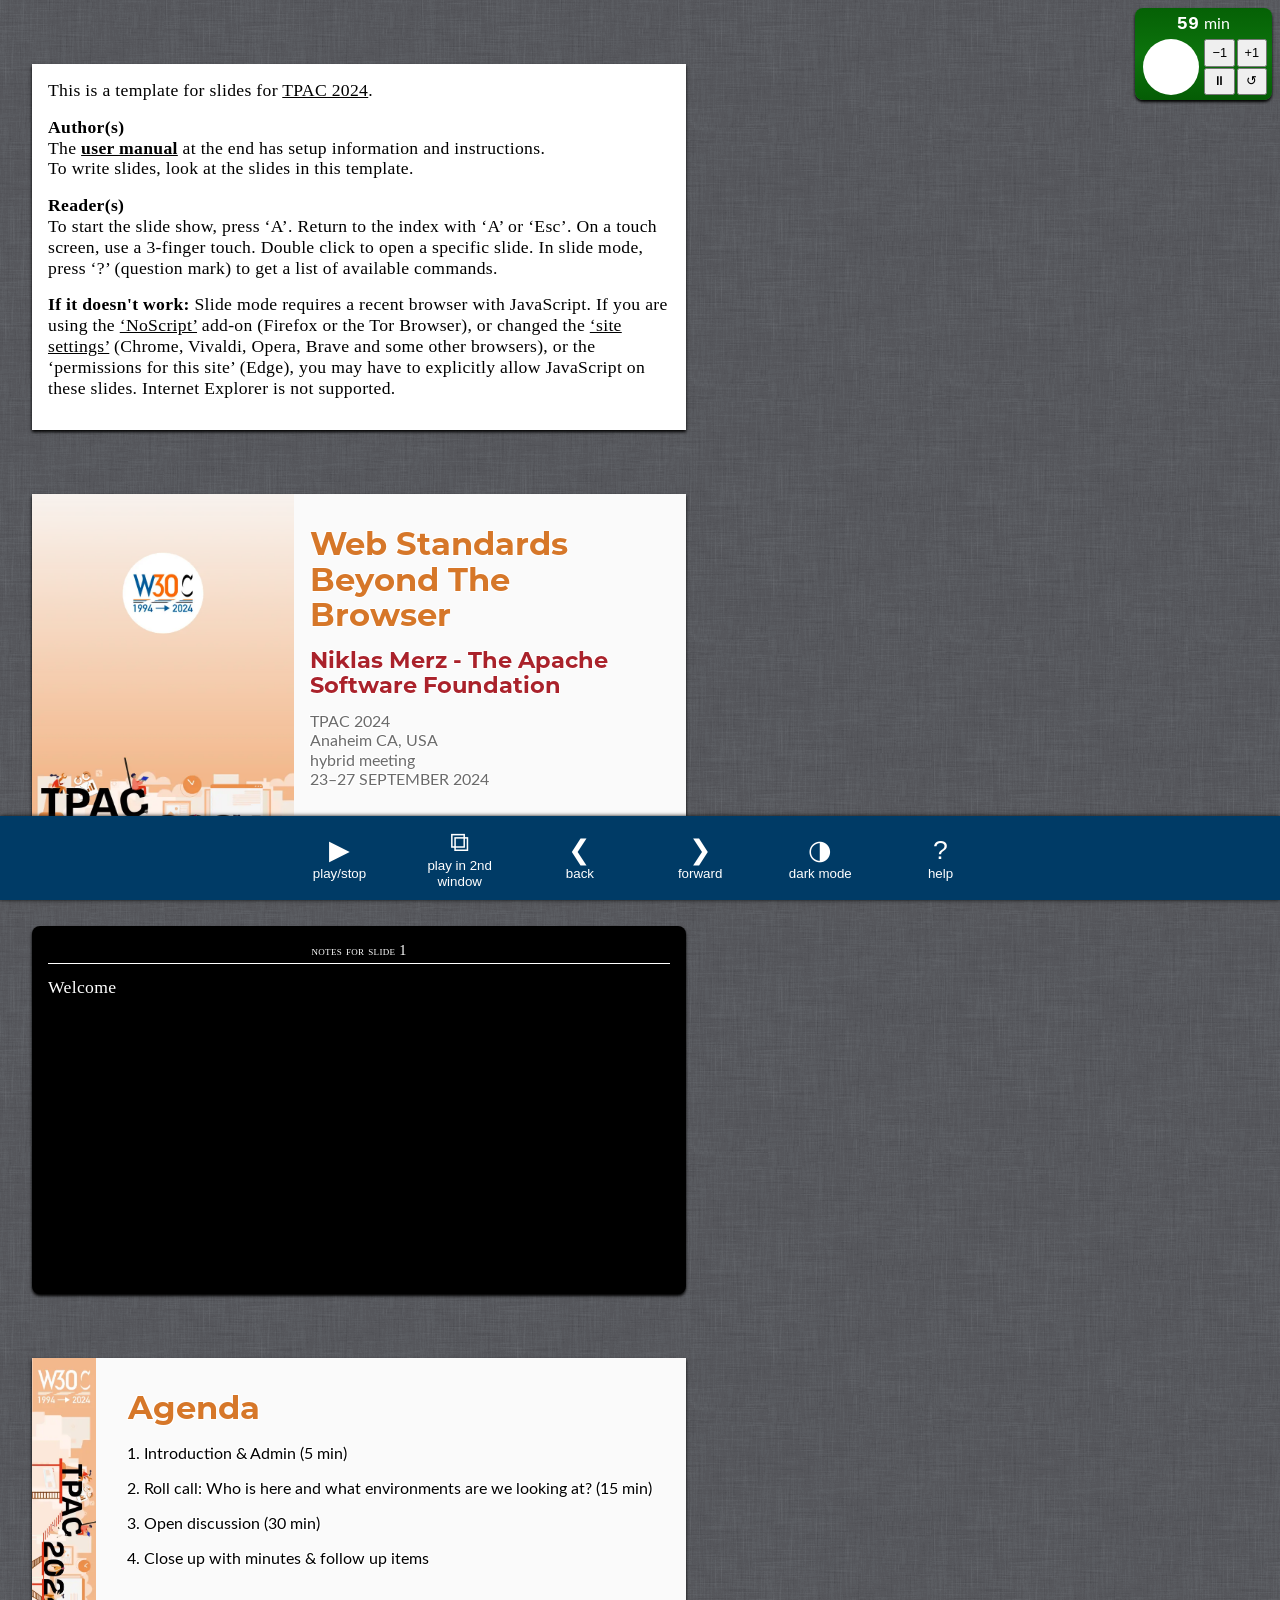
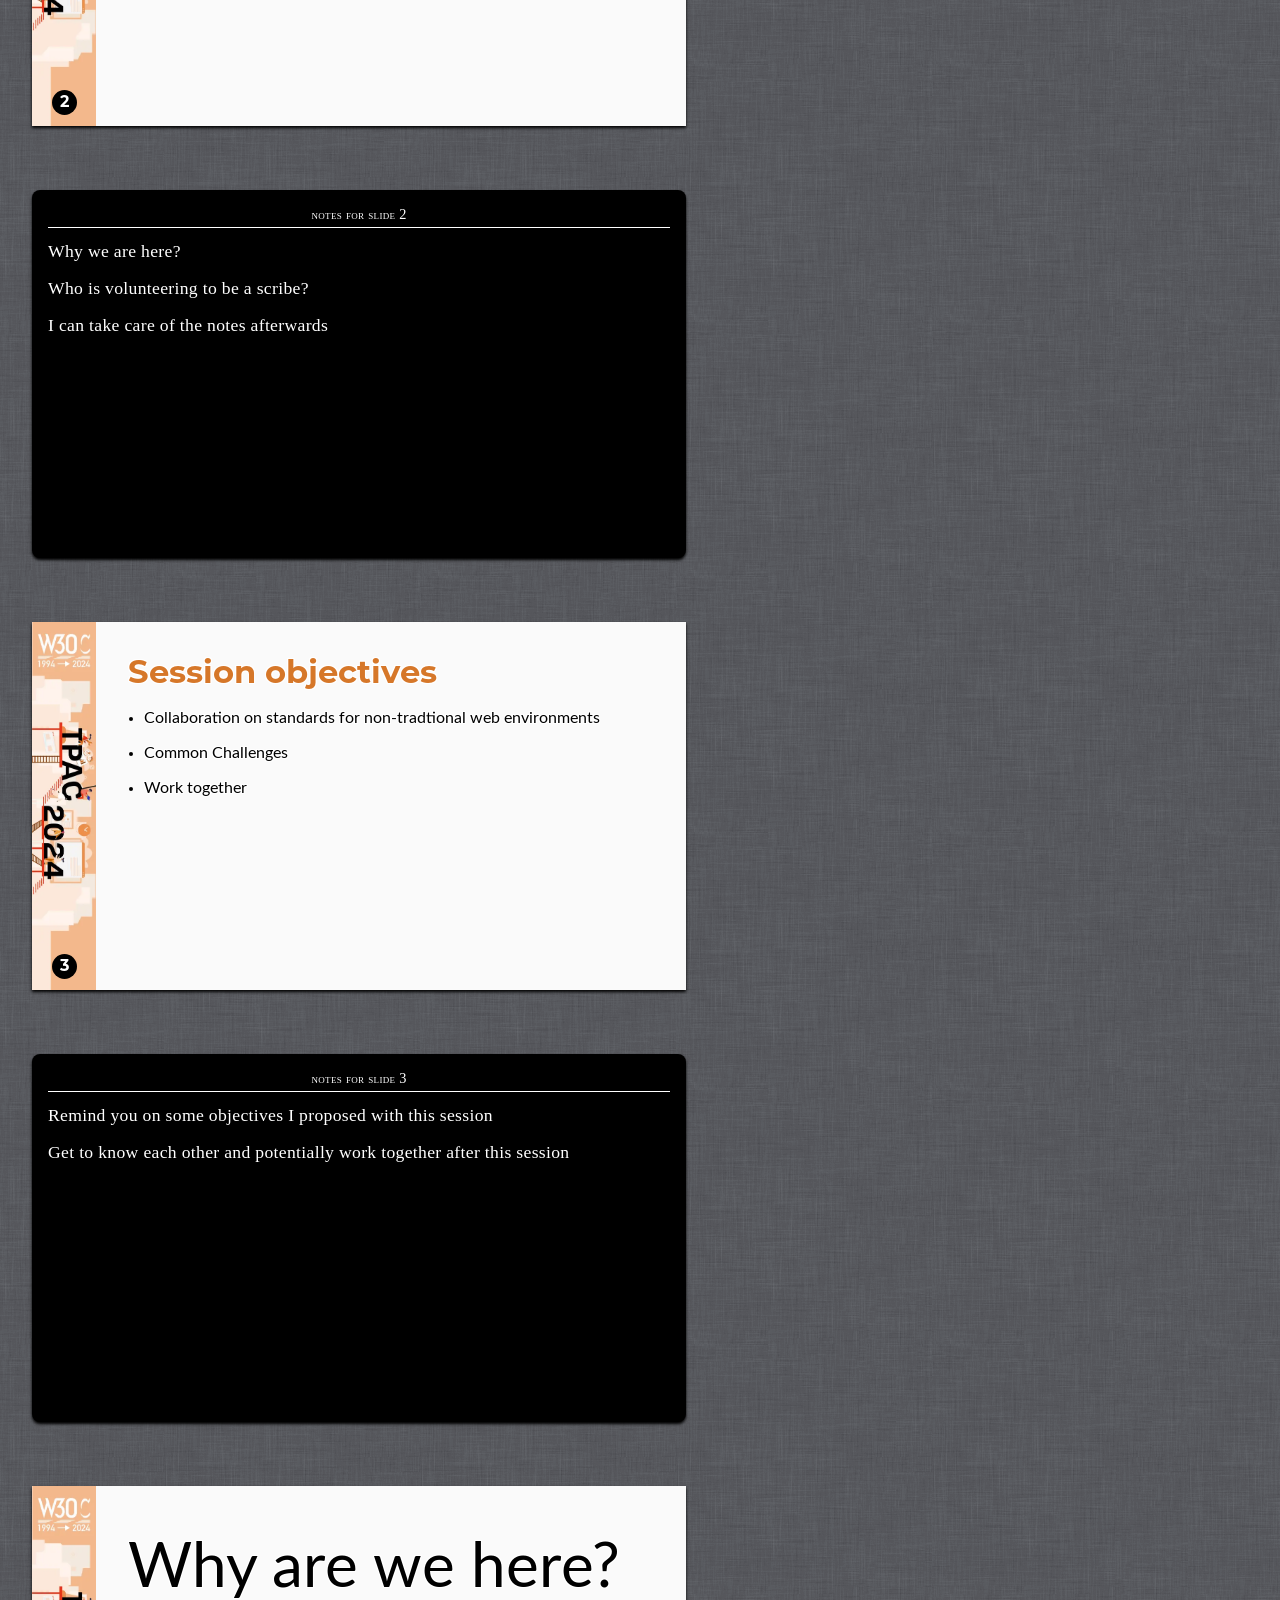
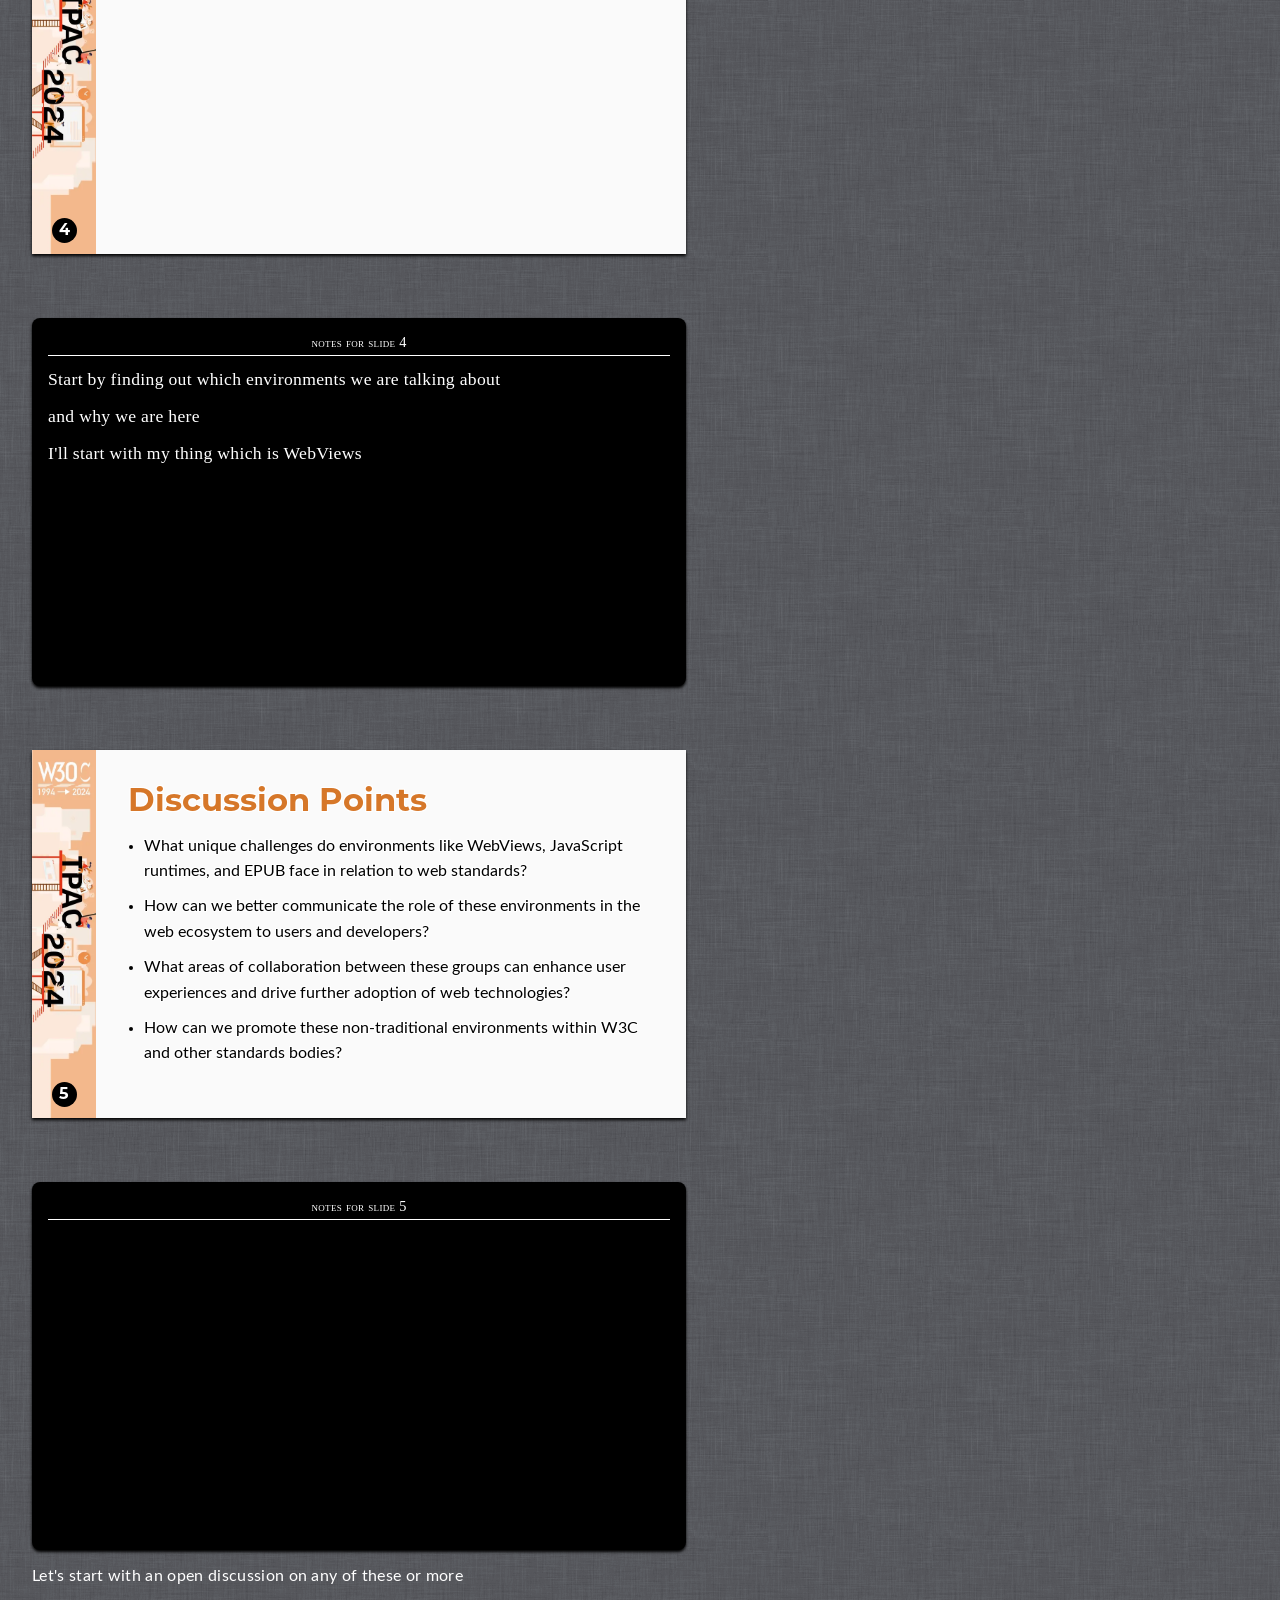
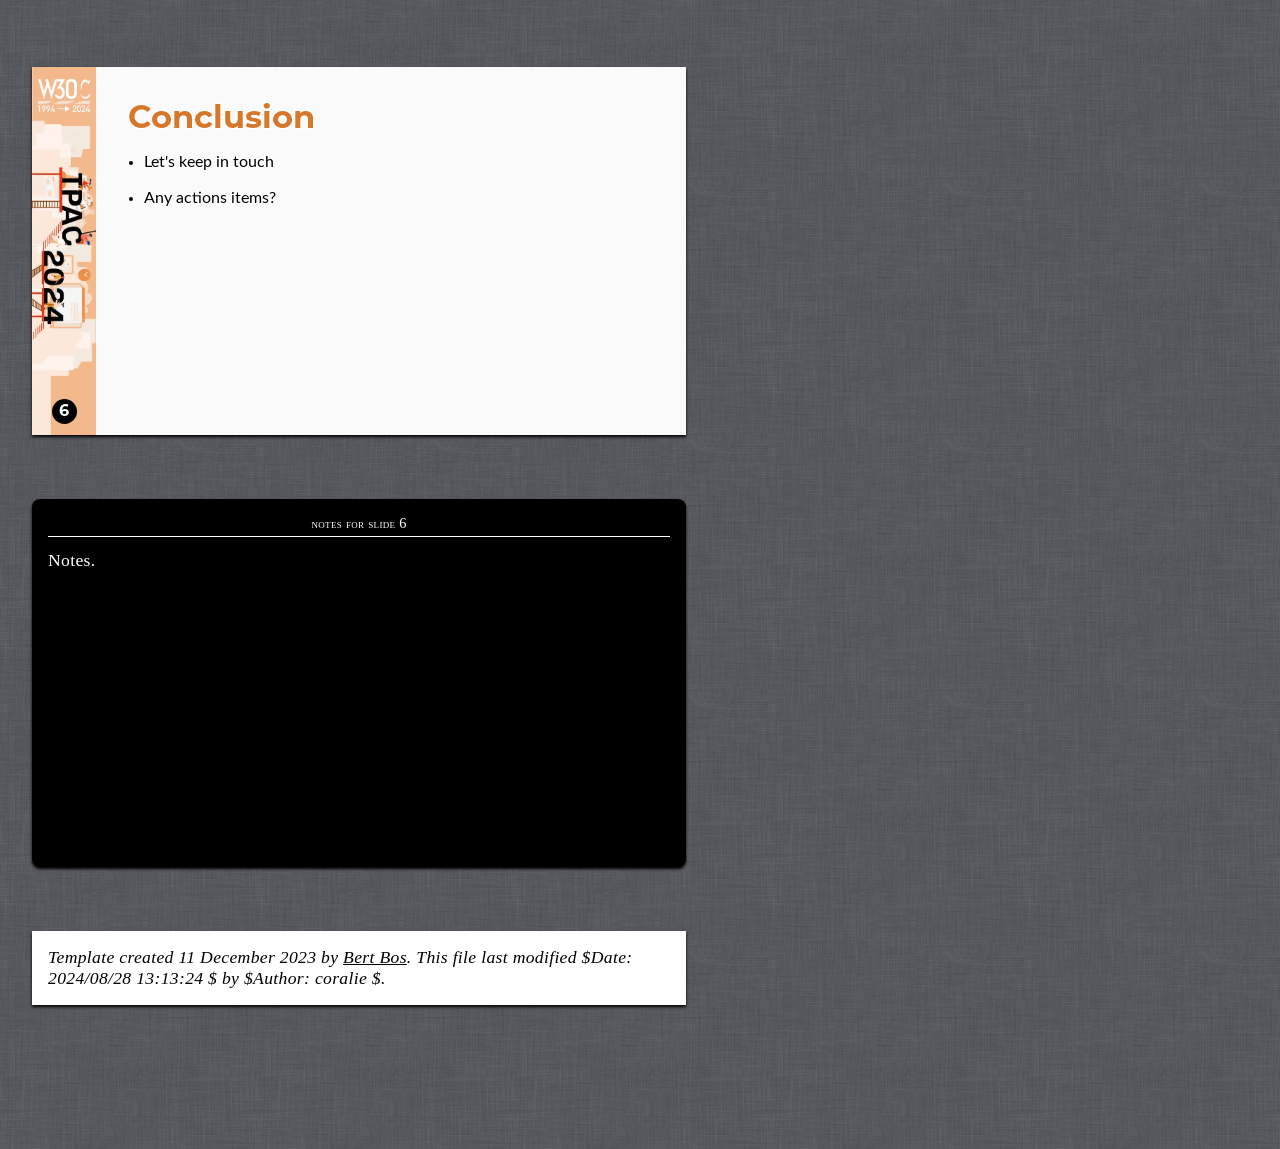
==== commit 363b9640: "minor changes" ====
--- a/TPAC-2024/Breakout/StandardsBeyondTheBrowser.html
+++ b/TPAC-2024/Breakout/StandardsBeyondTheBrowser.html
@@ -14,7 +14,7 @@
     <!--   <script src="../Templates/iframe-fixup.js"></script>   -->
 </head>
 
-<body class="shower fade-in duration=15">
+<body class="shower fade-in duration=60">
 
     <section class="long comment">
         <p>This is a template for slides for <a href="https://www.w3.org/2024/09/TPAC/">TPAC 2024</a>.</p>
@@ -55,7 +55,6 @@
   ==============================================================-->
 
     <!-- Remove this element if you don't want a progress bar: -->
-    <div class=progress></div>
 
     <!-- Remove this element if you don't want the remaining time in
        index mode and on the 2nd screen. If you keep it, you may want
@@ -75,7 +74,7 @@
 
     <section class="slide cover clear">
         <h1>Web Standards Beyond The Browser</h1>
-        <address>Niklas Merz</address>
+        <address>Niklas Merz - The Apache Software Foundation</address>
         <p>TPAC 2024<br>
             Anaheim CA, USA<br>
             hybrid meeting<br>
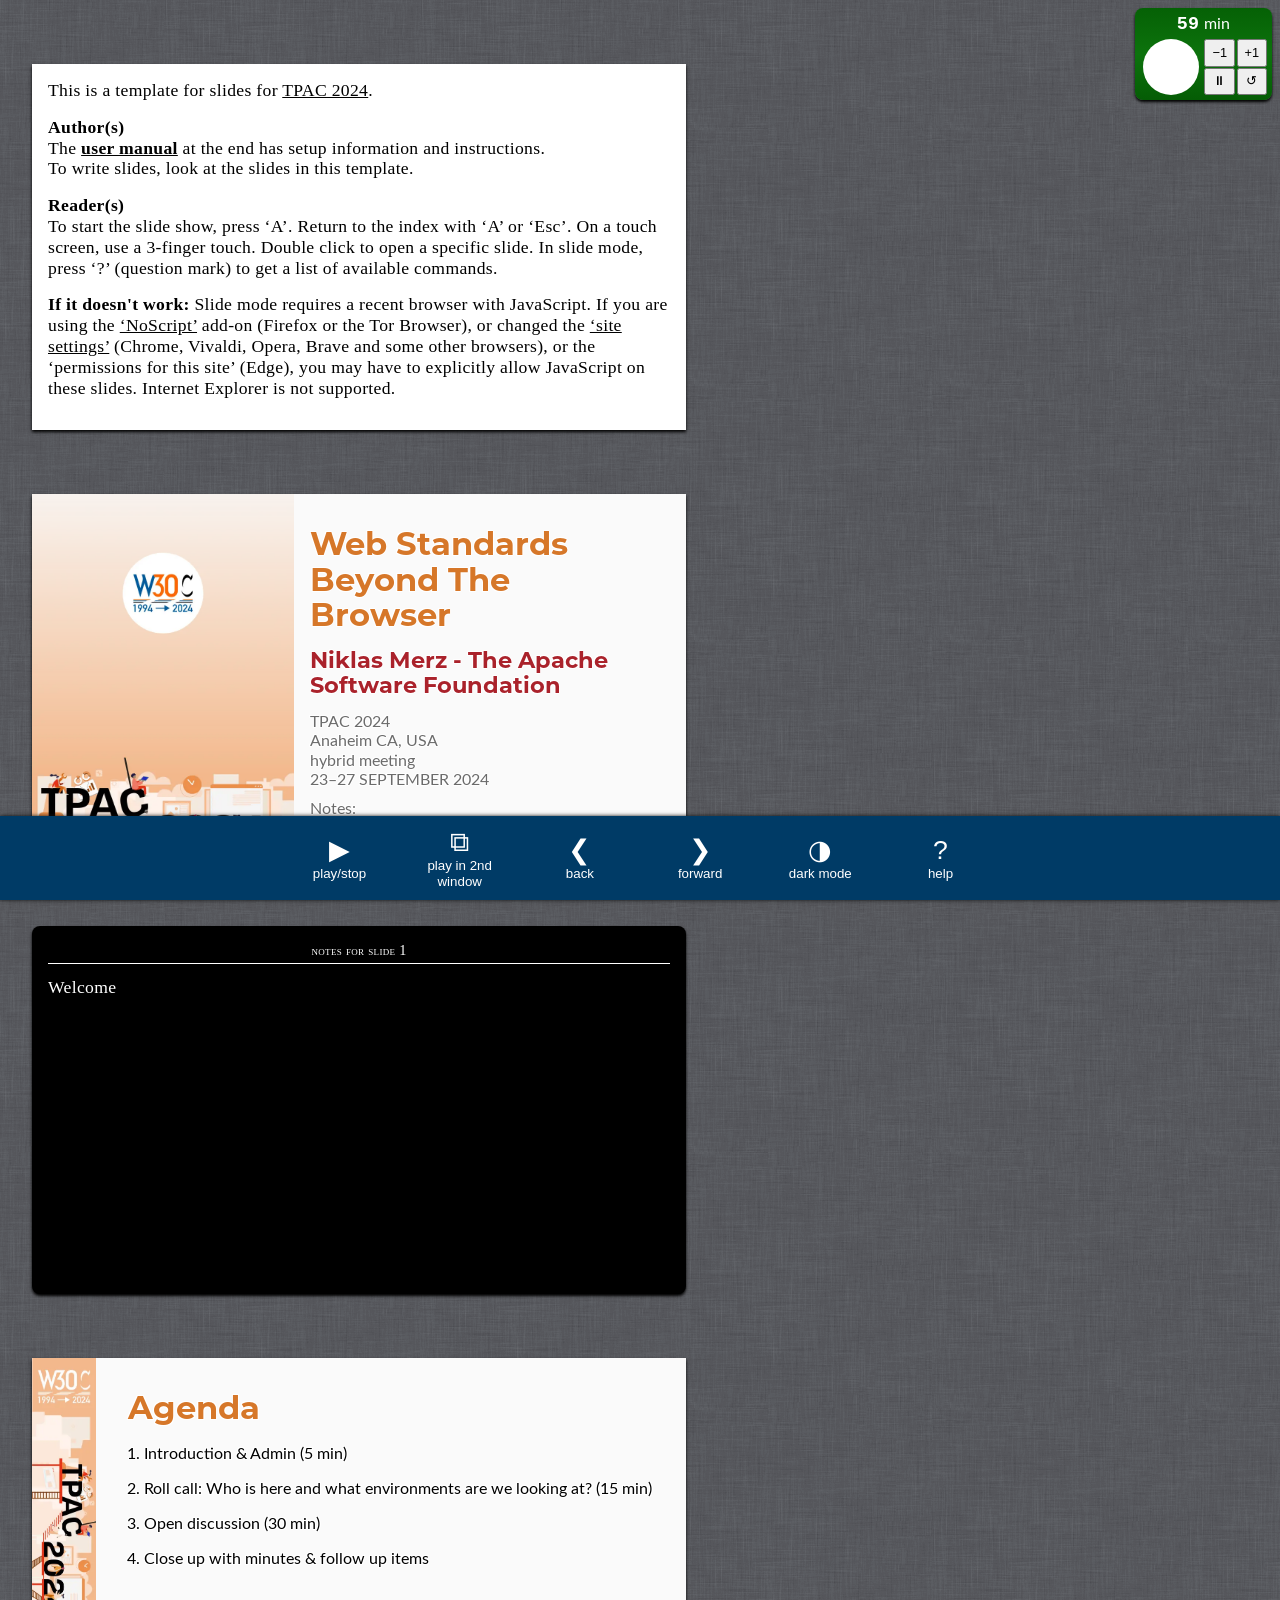
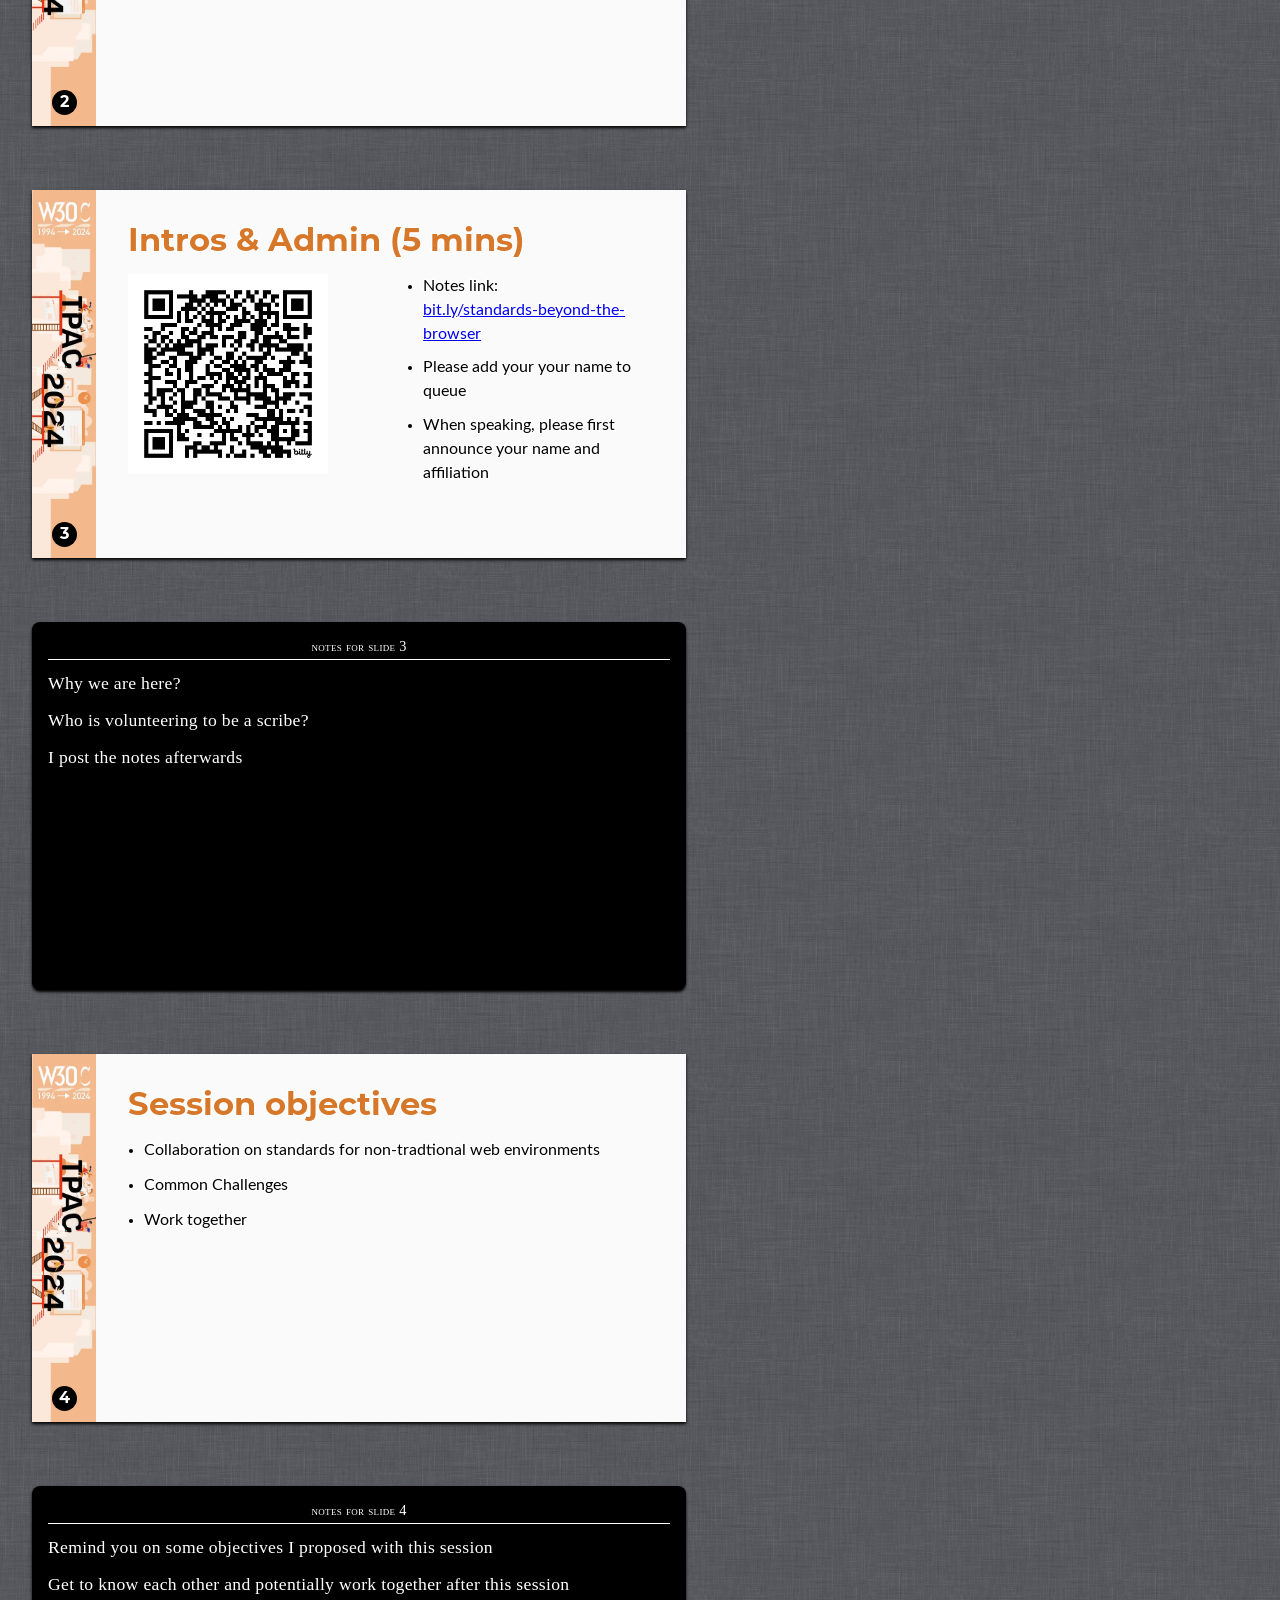
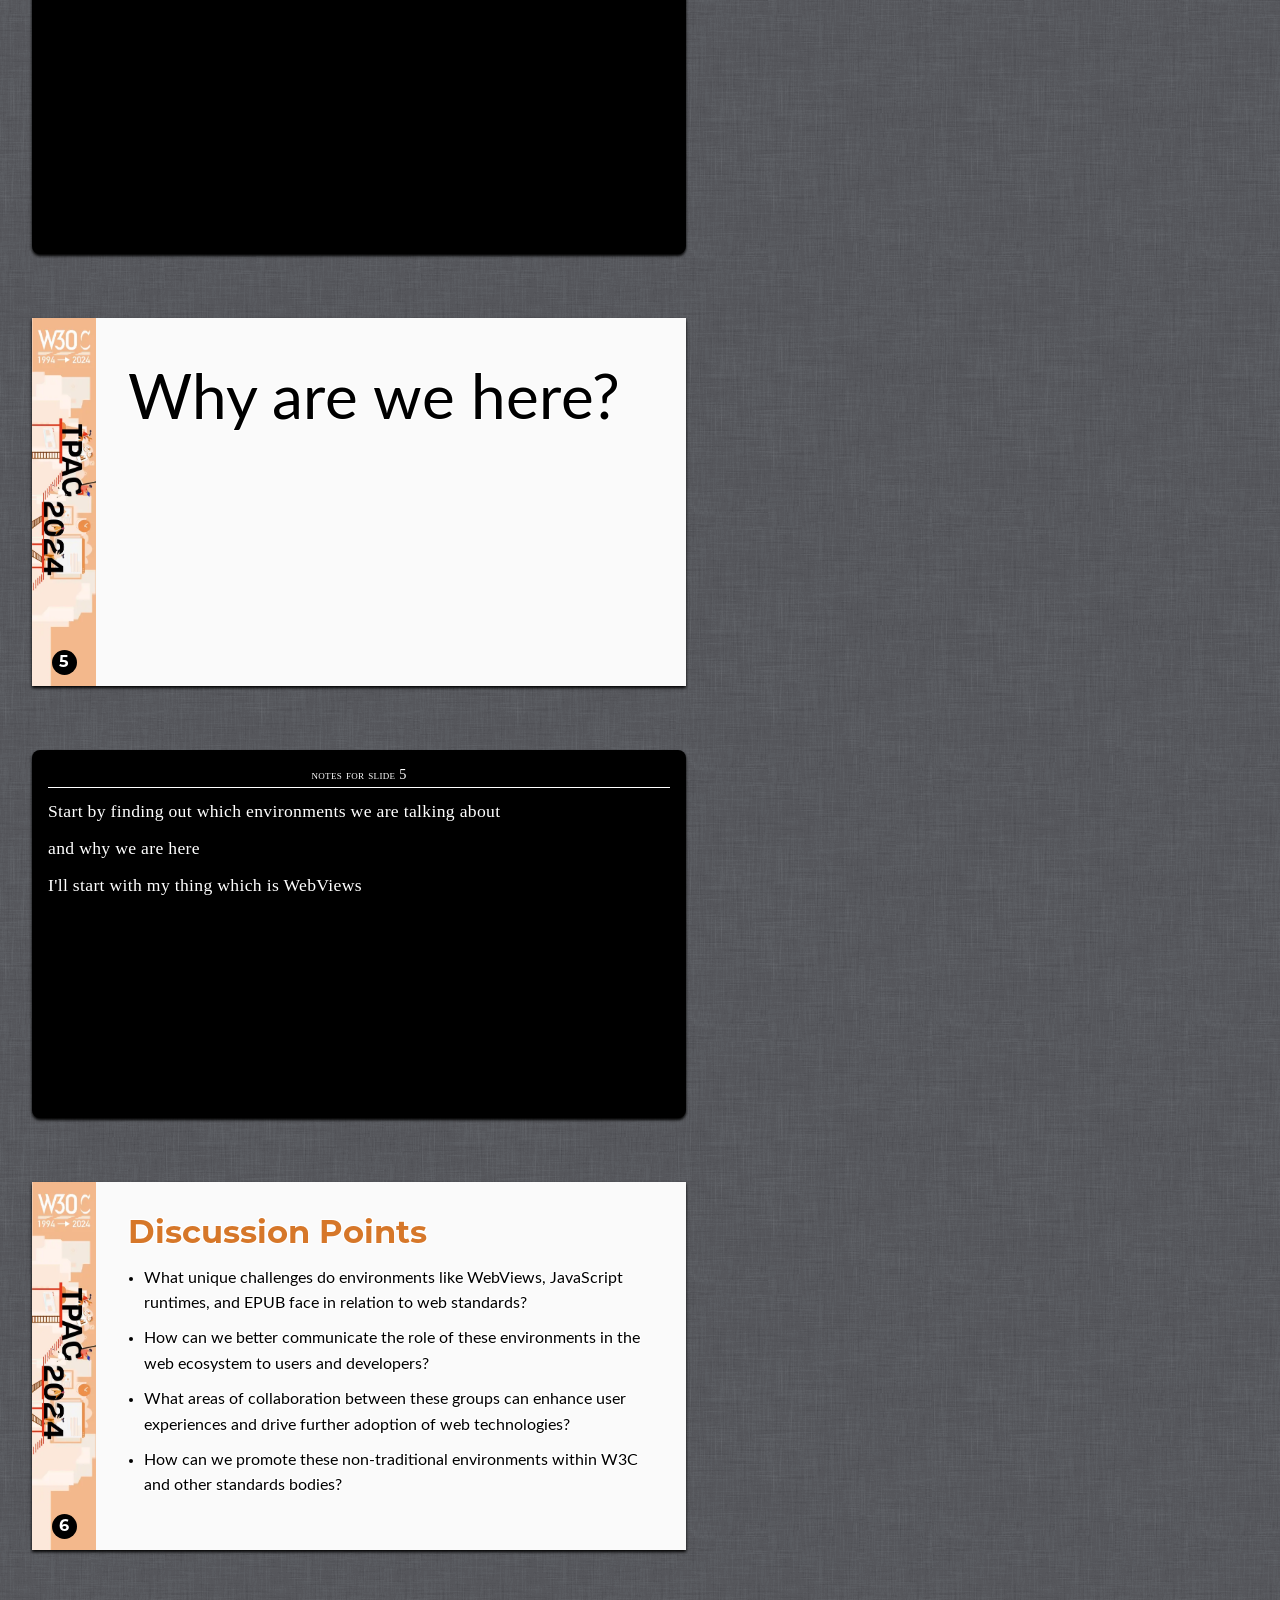
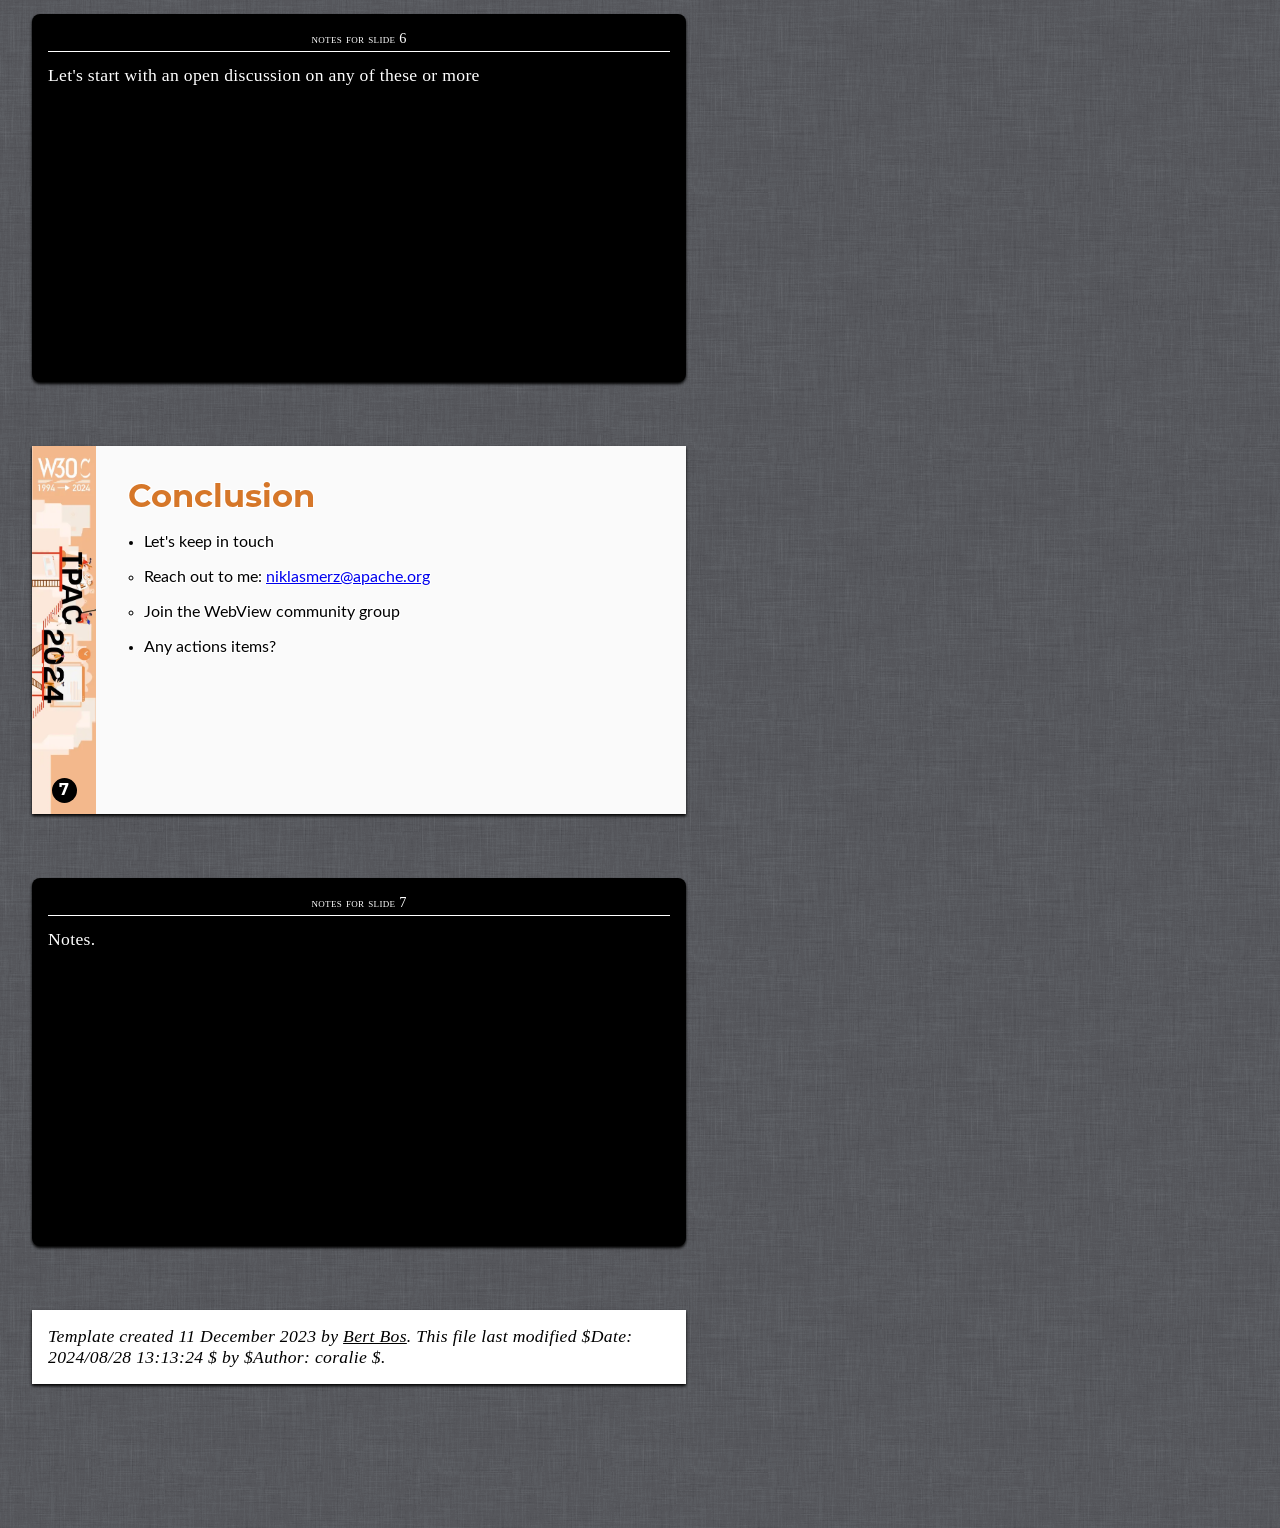
==== commit 618454d7: "update breakout" ====
--- a/TPAC-2024/Breakout/StandardsBeyondTheBrowser.html
+++ b/TPAC-2024/Breakout/StandardsBeyondTheBrowser.html
@@ -79,6 +79,10 @@
             Anaheim CA, USA<br>
             hybrid meeting<br>
             23–27 SEPTEMBER 2024</p>
+        <p>
+            Notes:<br />
+            <a href="https://bit.ly/standards-beyond-the-browser">bit.ly/standards-beyond-the-browser</a>
+        </p>
     </section>
 
     <section class=comment>
@@ -96,10 +100,29 @@
         </ol>
     </section>
 
+    <section class="slide" id="intros-admin">
+        <h2>Intros & Admin (5 mins)</h2>
+        <div class="columns">
+            <div>
+                <img width=200 height=200 src="images/standards-beyond-the-browser.png" alt="https://bit.ly/standards-beyond-the-browser">
+            </div>
+            <div>
+                <ul>
+                    <li>
+                        Notes link:<br />
+                        <a href="https://bit.ly/standards-beyond-the-browser">bit.ly/standards-beyond-the-browser</a>
+                    </li>
+                    <li>Please add your your name to queue</li>
+                    <li>When speaking, please first announce your name and affiliation</li>
+                </ul>
+            </div>
+        </div>
+    </section>
+
     <section class=comment>
         <p>Why we are here?</p>
         <p>Who is volunteering to be a scribe?</p>
-        <p>I can take care of the notes afterwards</p>
+        <p>I post the notes afterwards</p>
     </section>
 
 
@@ -138,7 +161,7 @@
         </ul>
     </section>
 
-    <section class=comment></section>
+    <section class=comment>
         <p>Let's start with an open discussion on any of these or more</p>
     </section>
 
@@ -148,6 +171,10 @@
         <h2>Conclusion</h2>
         <ul>
             <li>Let's keep in touch</li>
+            <ul>
+                <li>Reach out to me: <a href="mailto:niklasmerz@apache.org">niklasmerz@apache.org</a></li>
+                <li>Join the WebView community group</li>
+            </ul>
             <li>Any actions items?</li>
         </ul>
     </section>
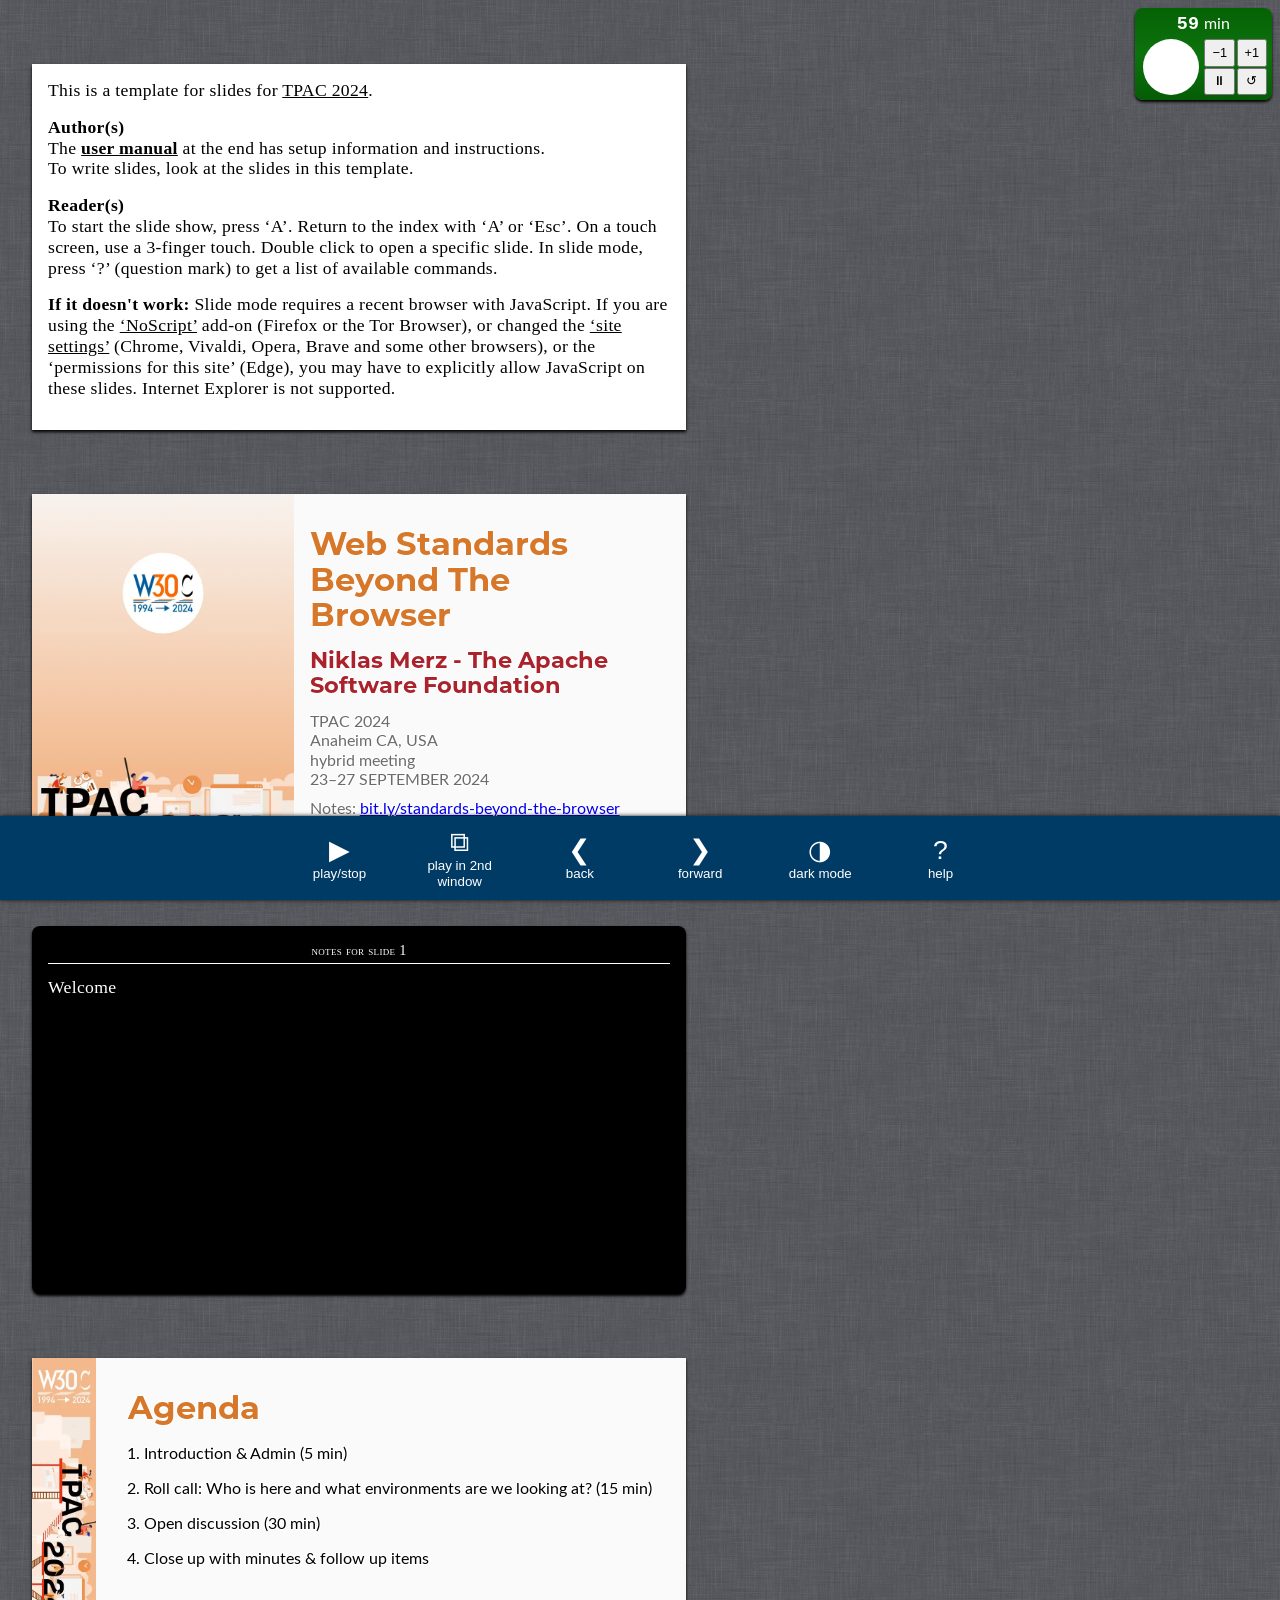
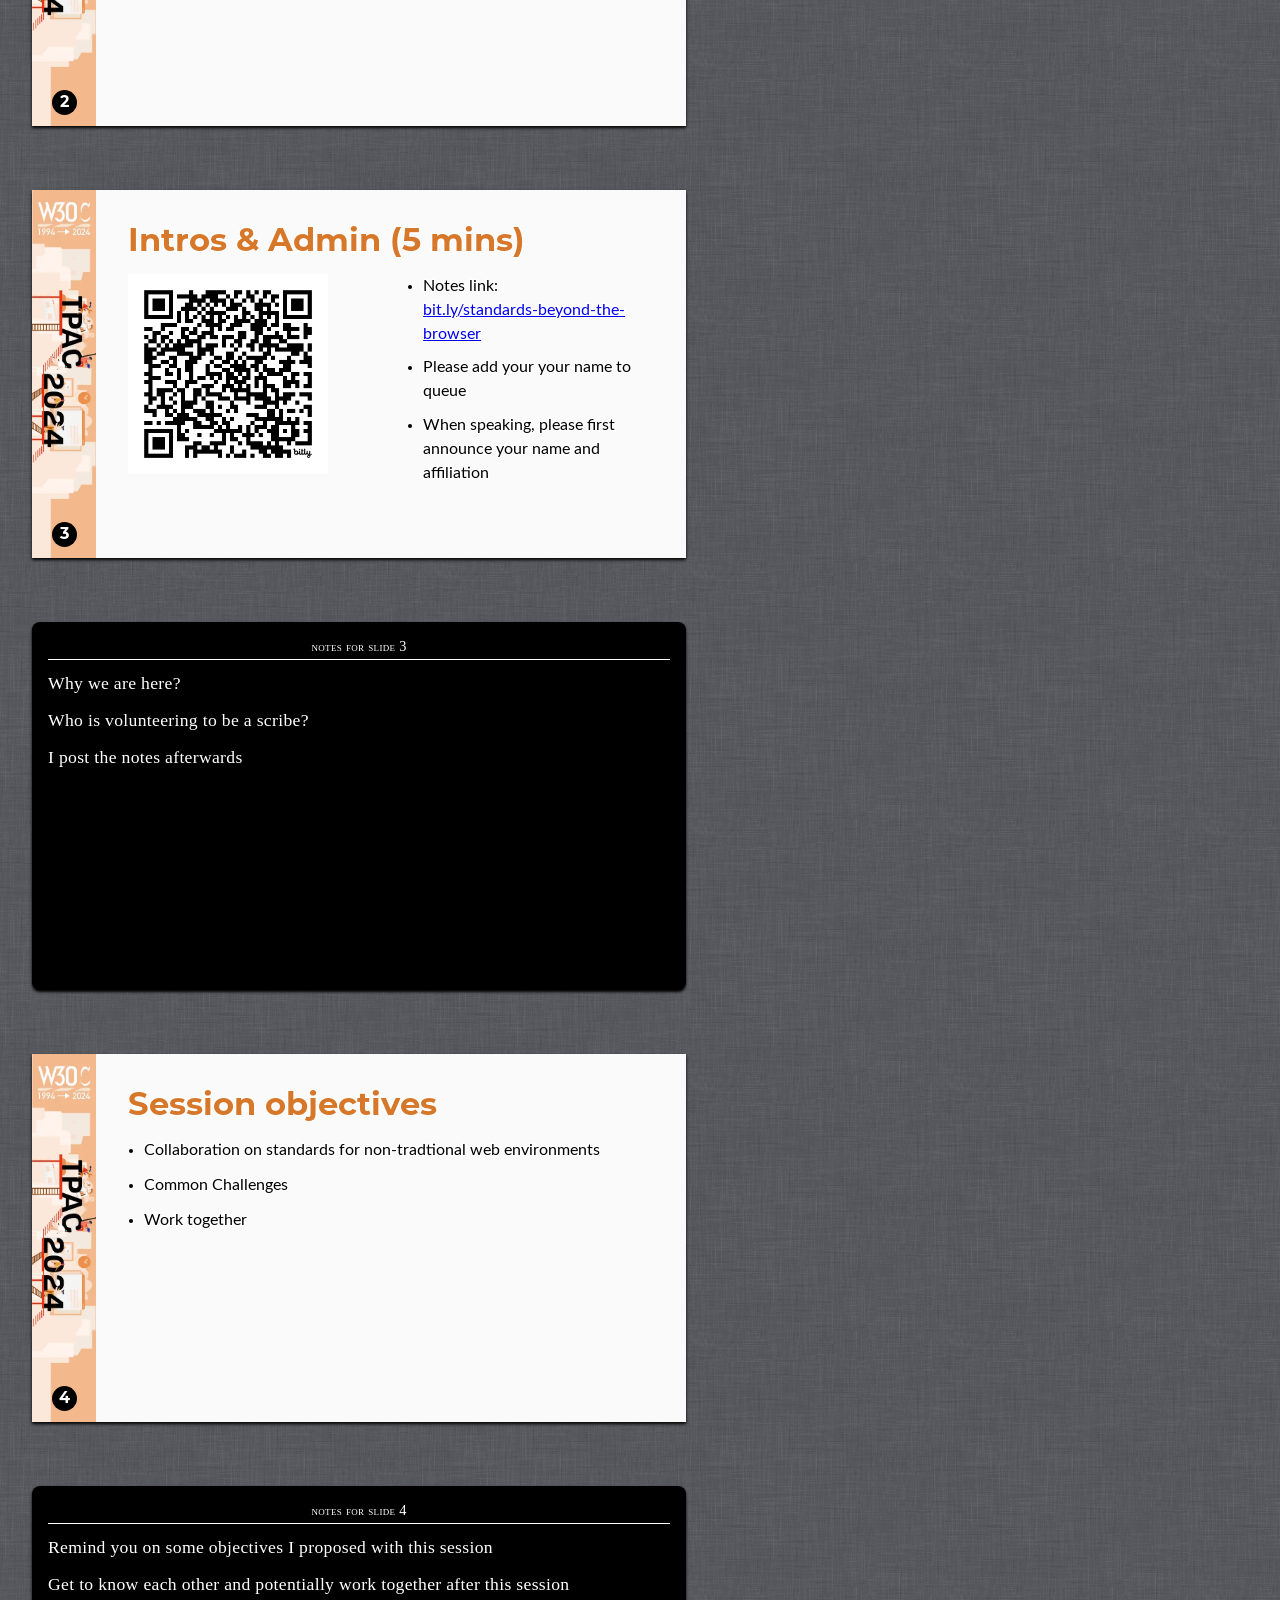
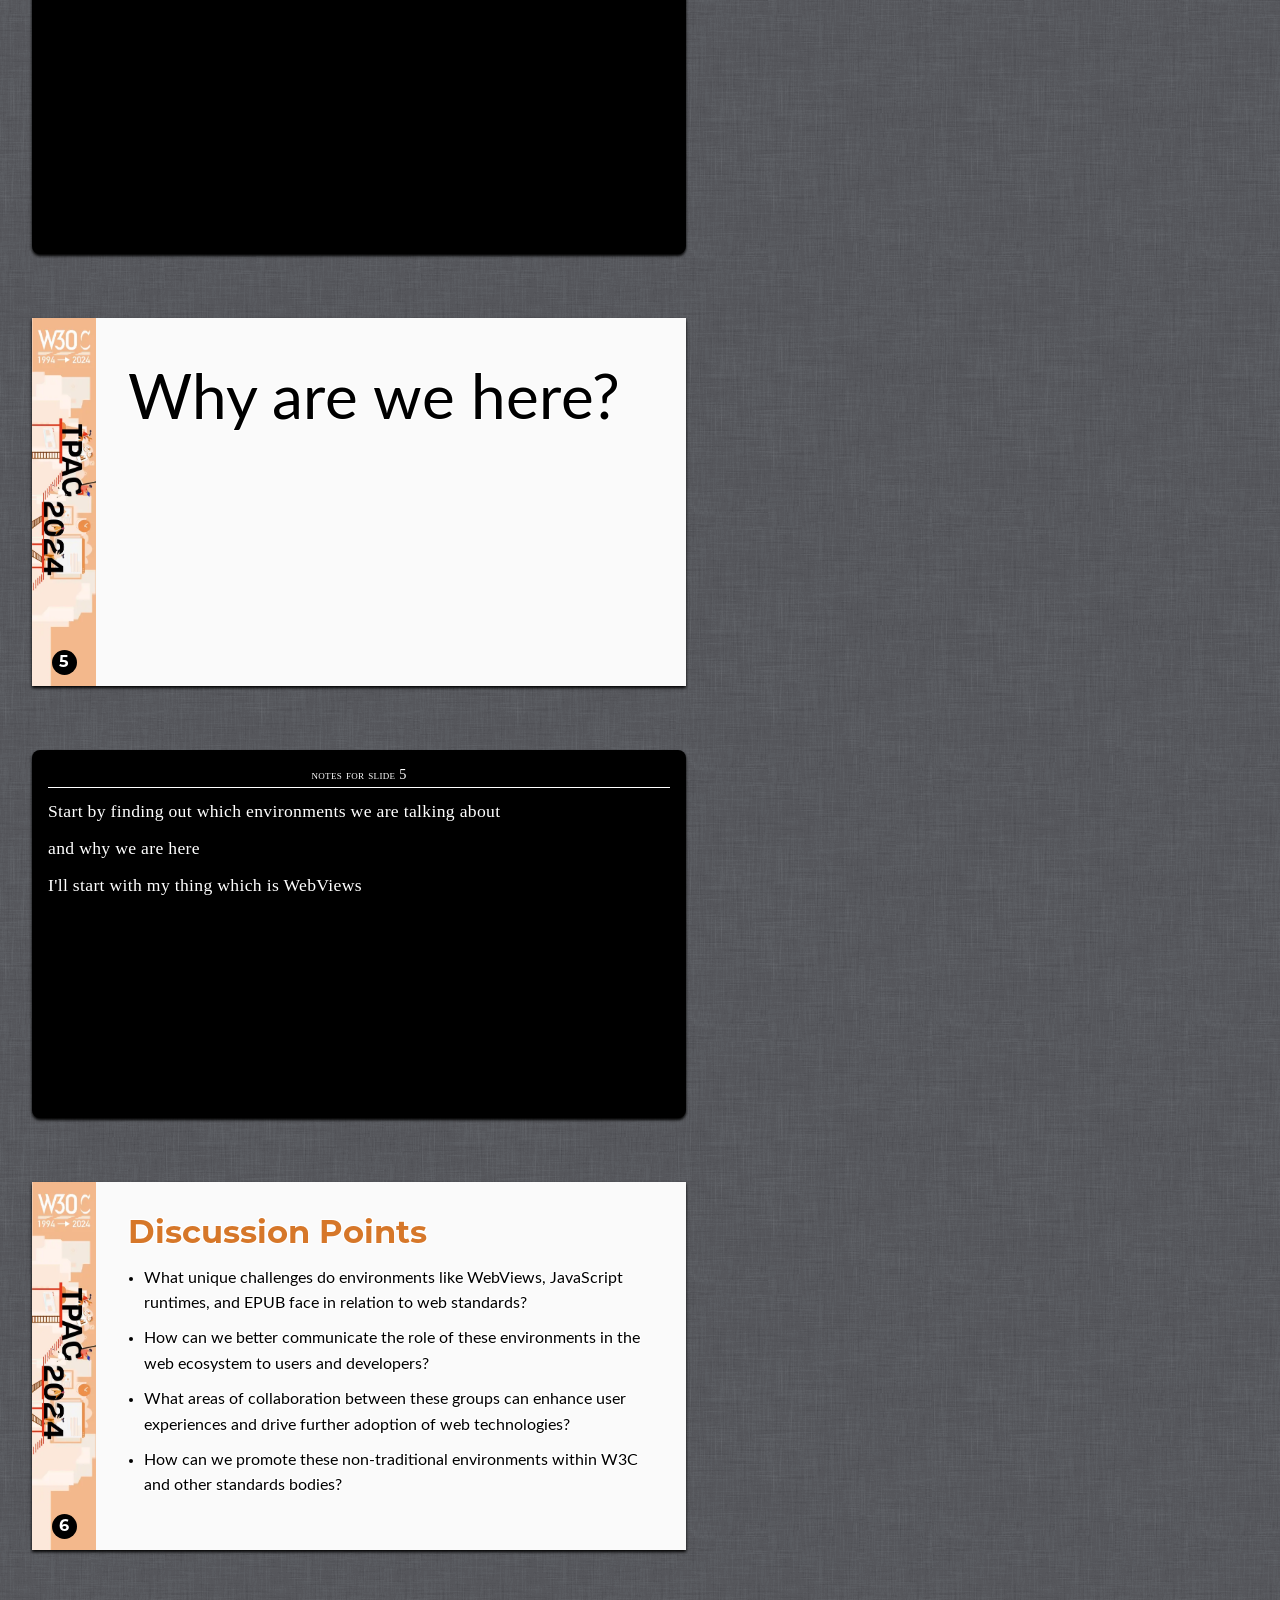
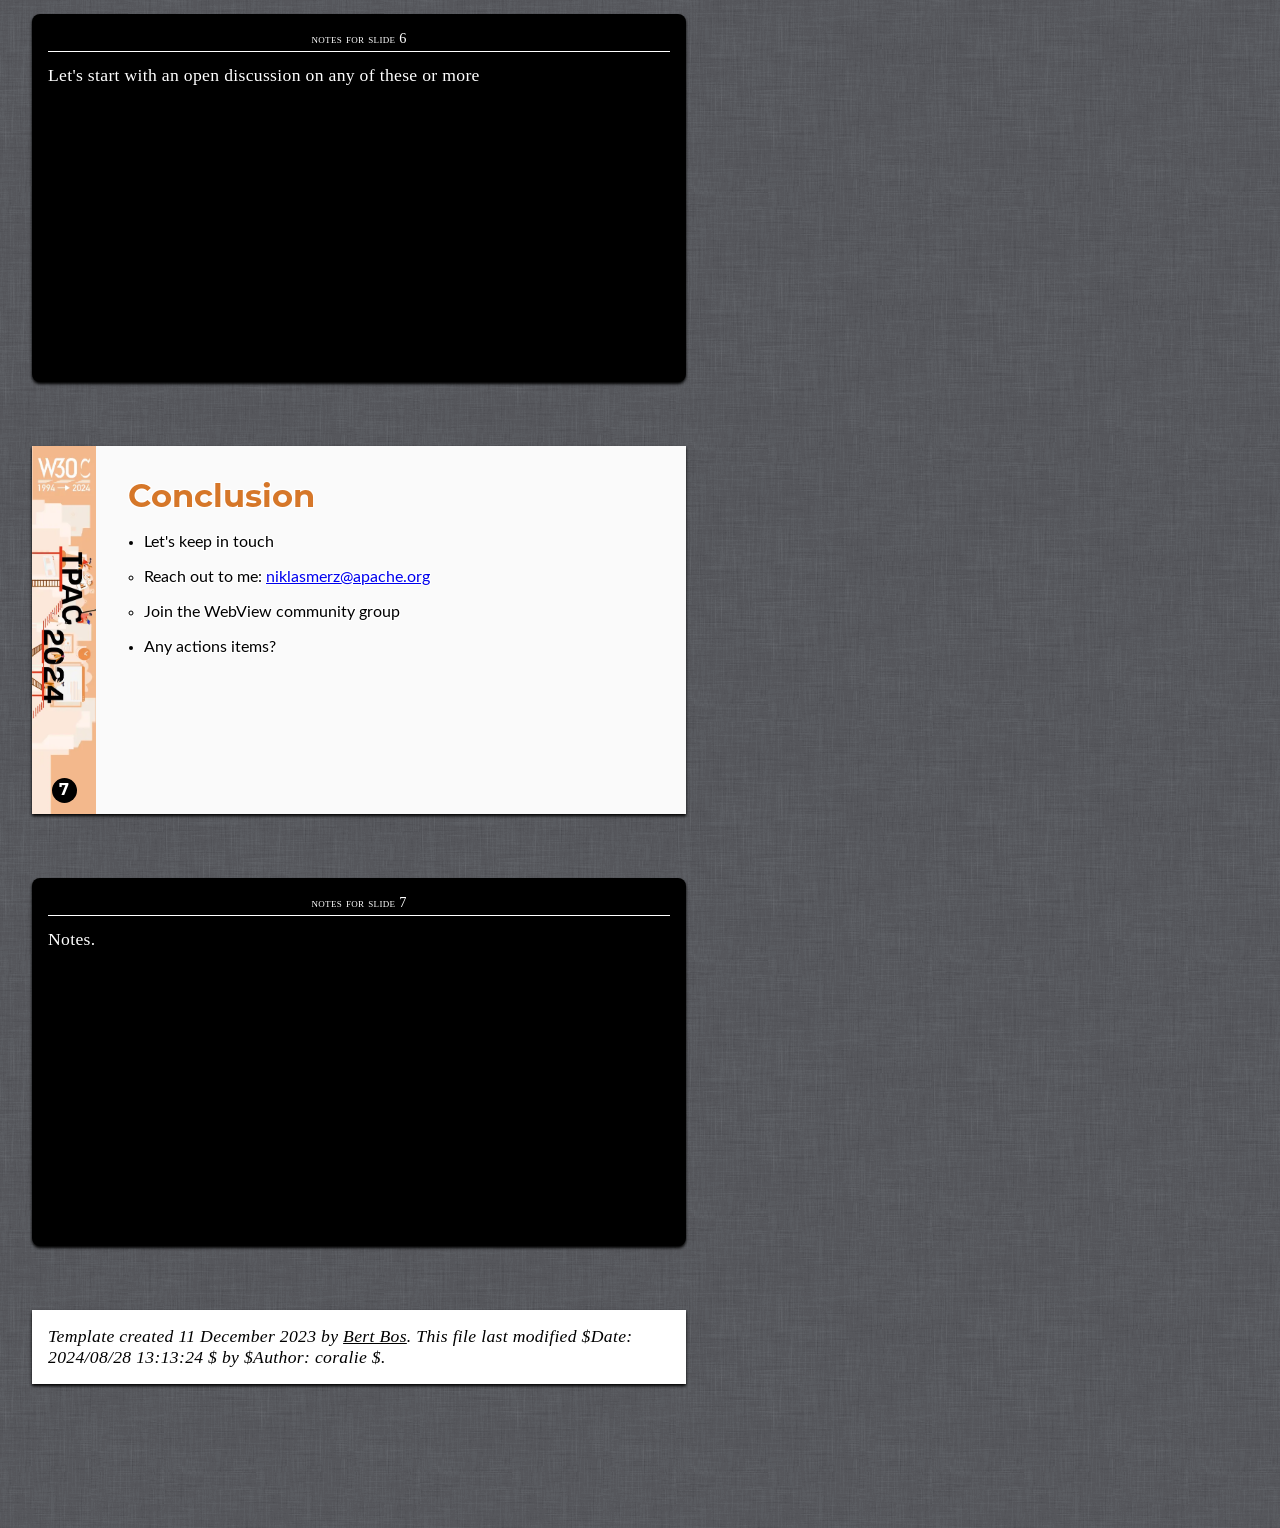
==== commit 0452ba12: "prepare thursday" ====
--- a/TPAC-2024/Breakout/StandardsBeyondTheBrowser.html
+++ b/TPAC-2024/Breakout/StandardsBeyondTheBrowser.html
@@ -80,7 +80,7 @@
             hybrid meeting<br>
             23–27 SEPTEMBER 2024</p>
         <p>
-            Notes:<br />
+            Notes:
             <a href="https://bit.ly/standards-beyond-the-browser">bit.ly/standards-beyond-the-browser</a>
         </p>
     </section>
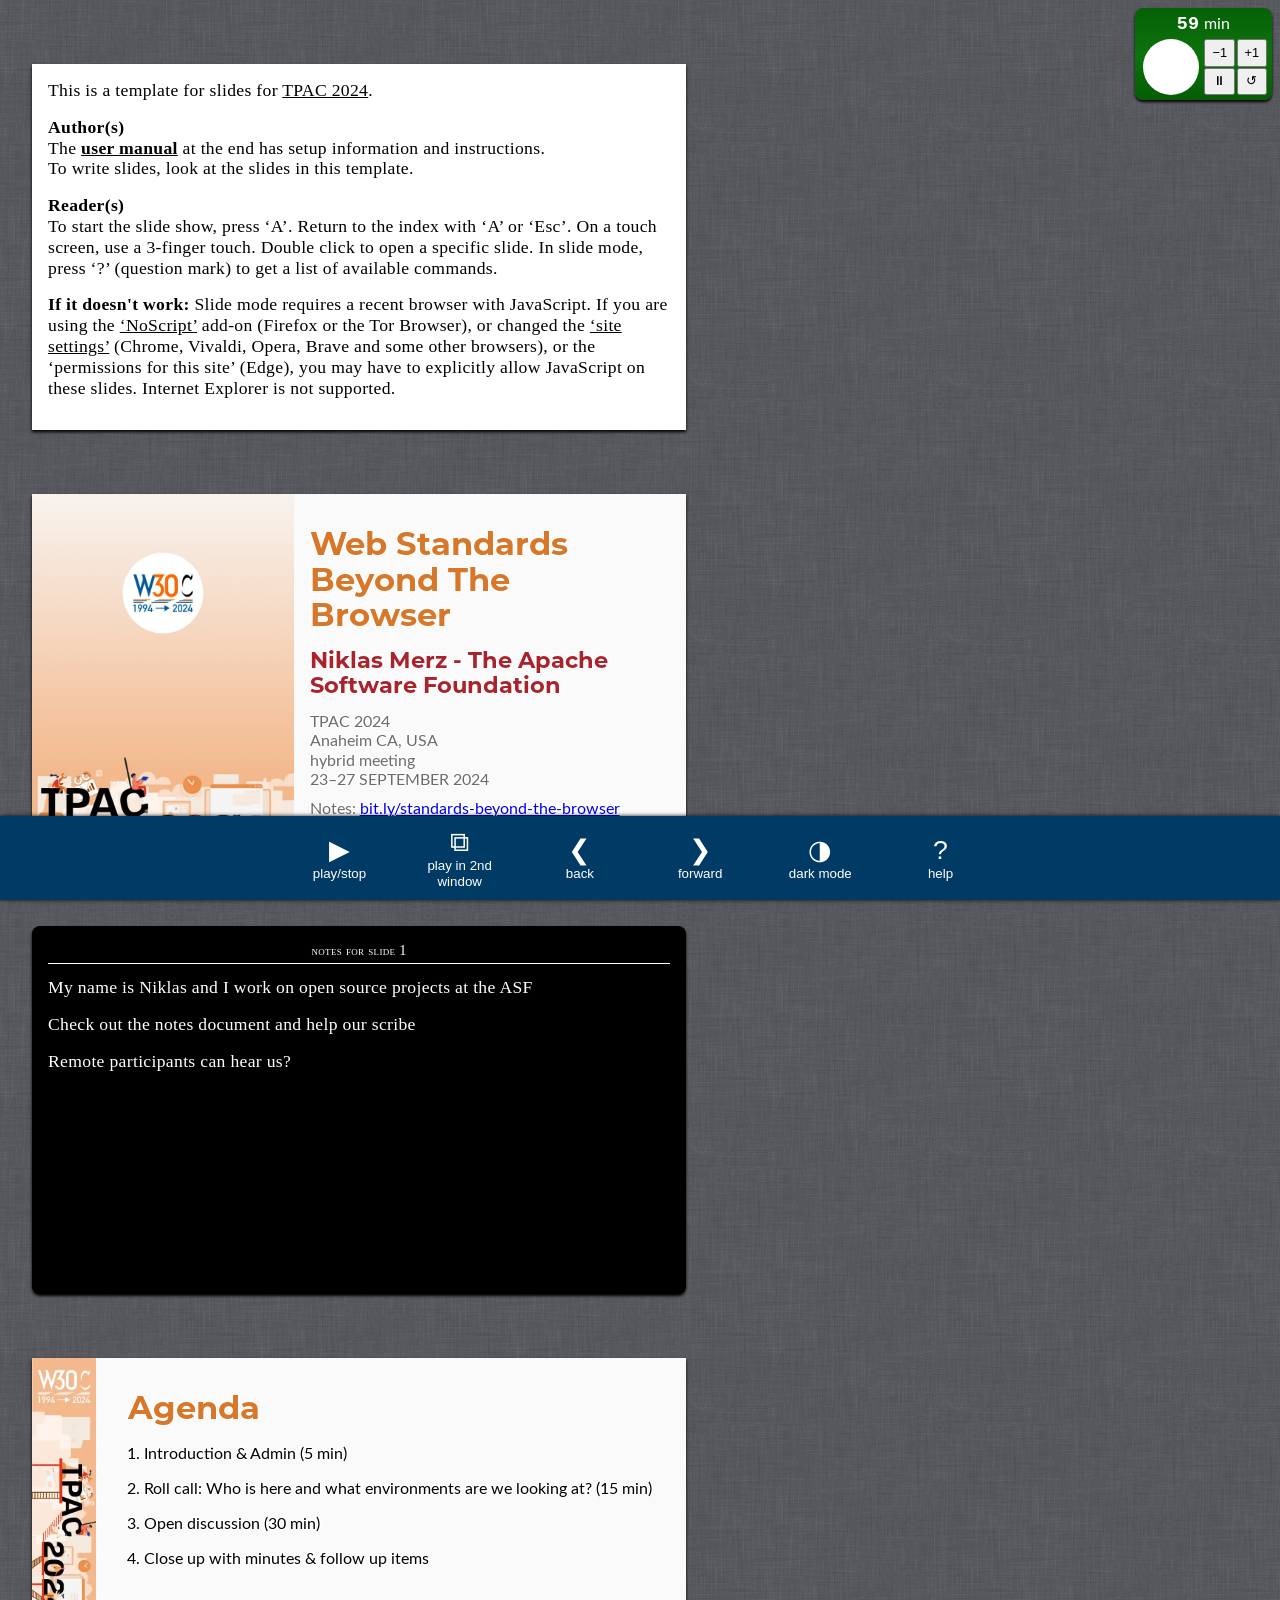
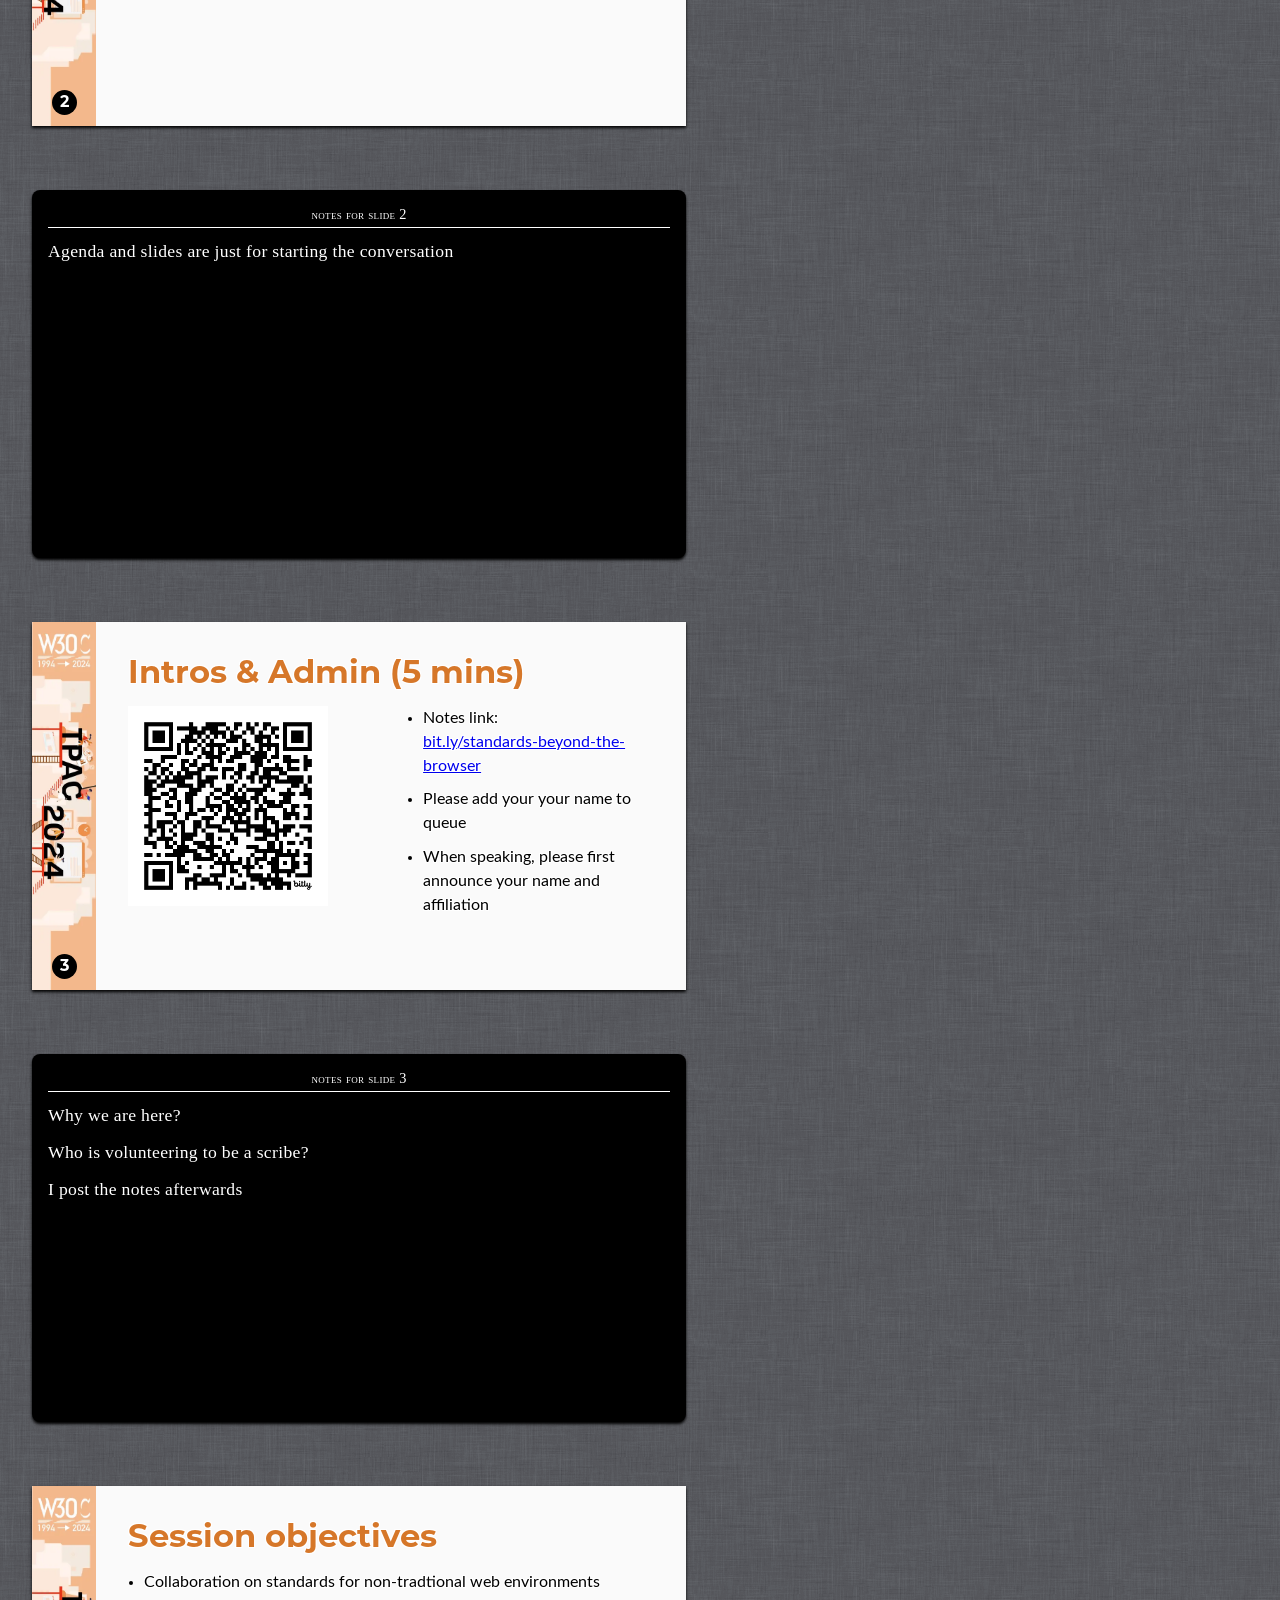
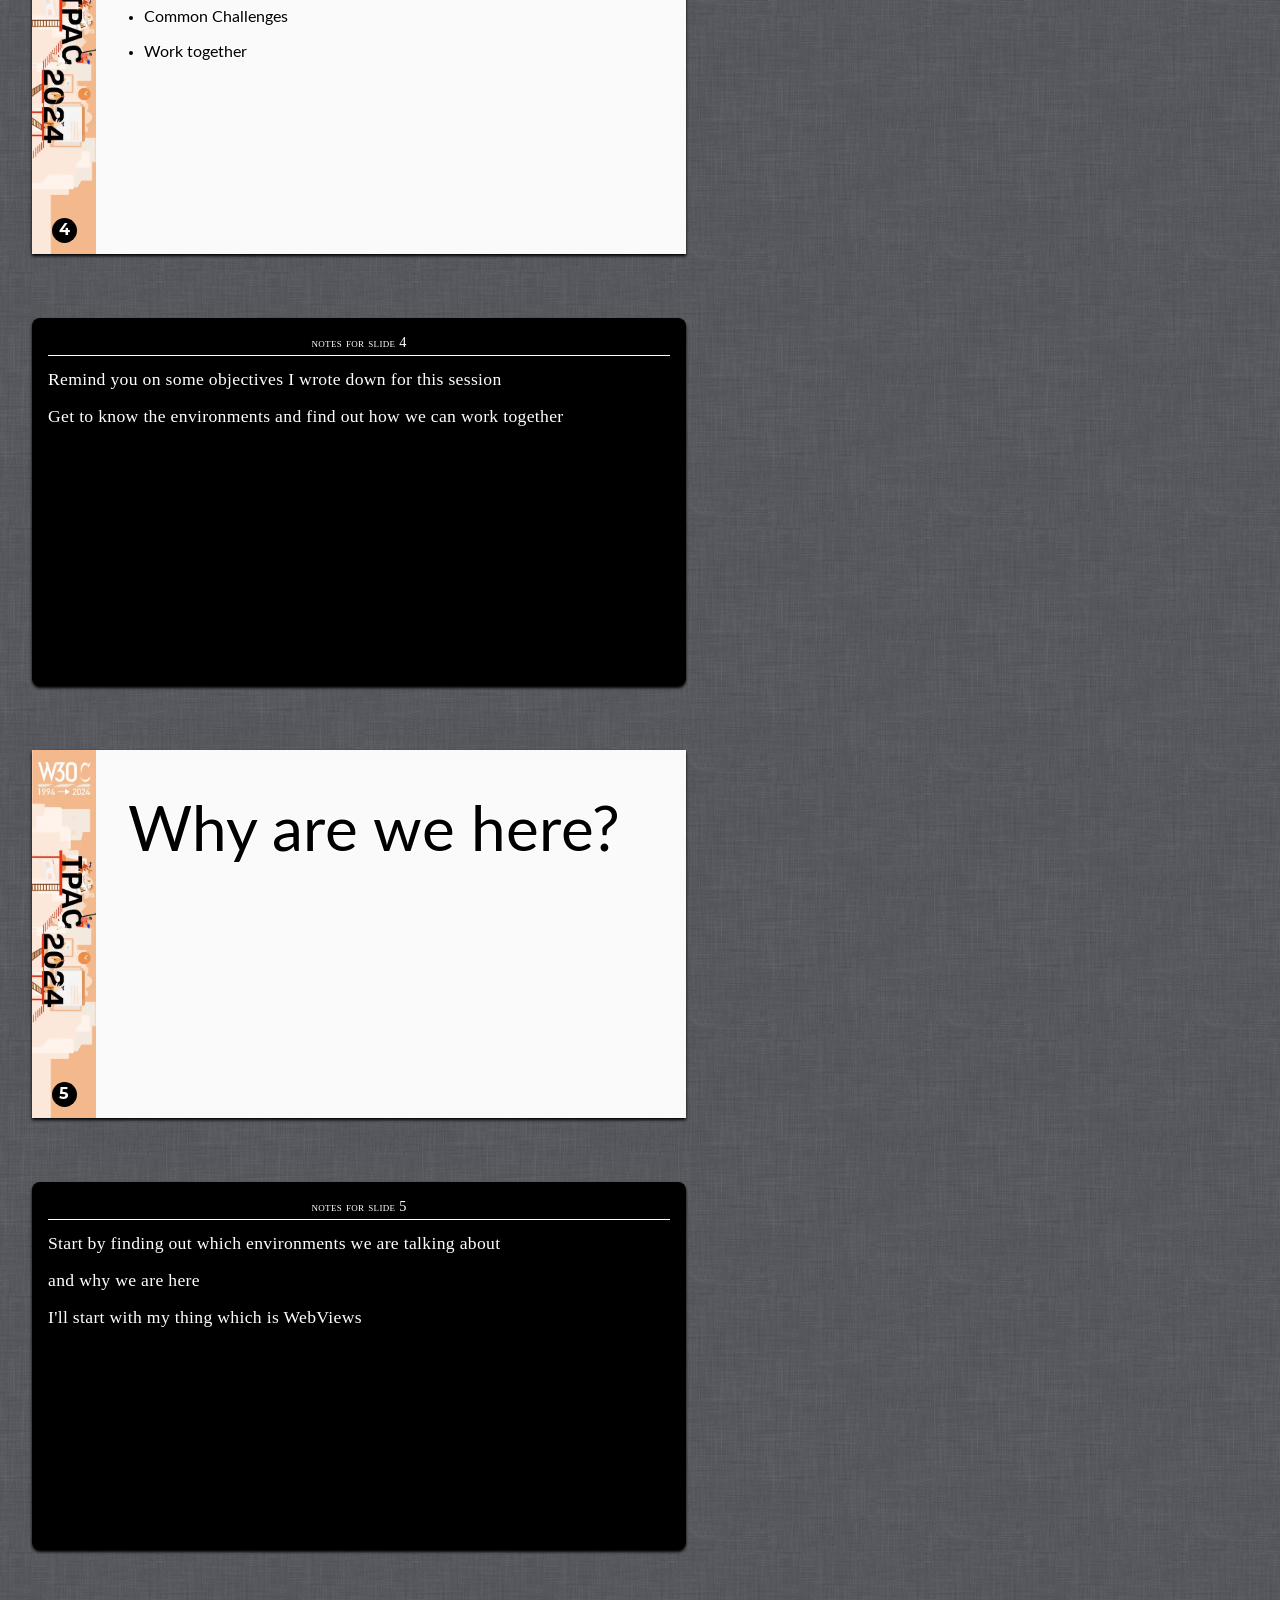
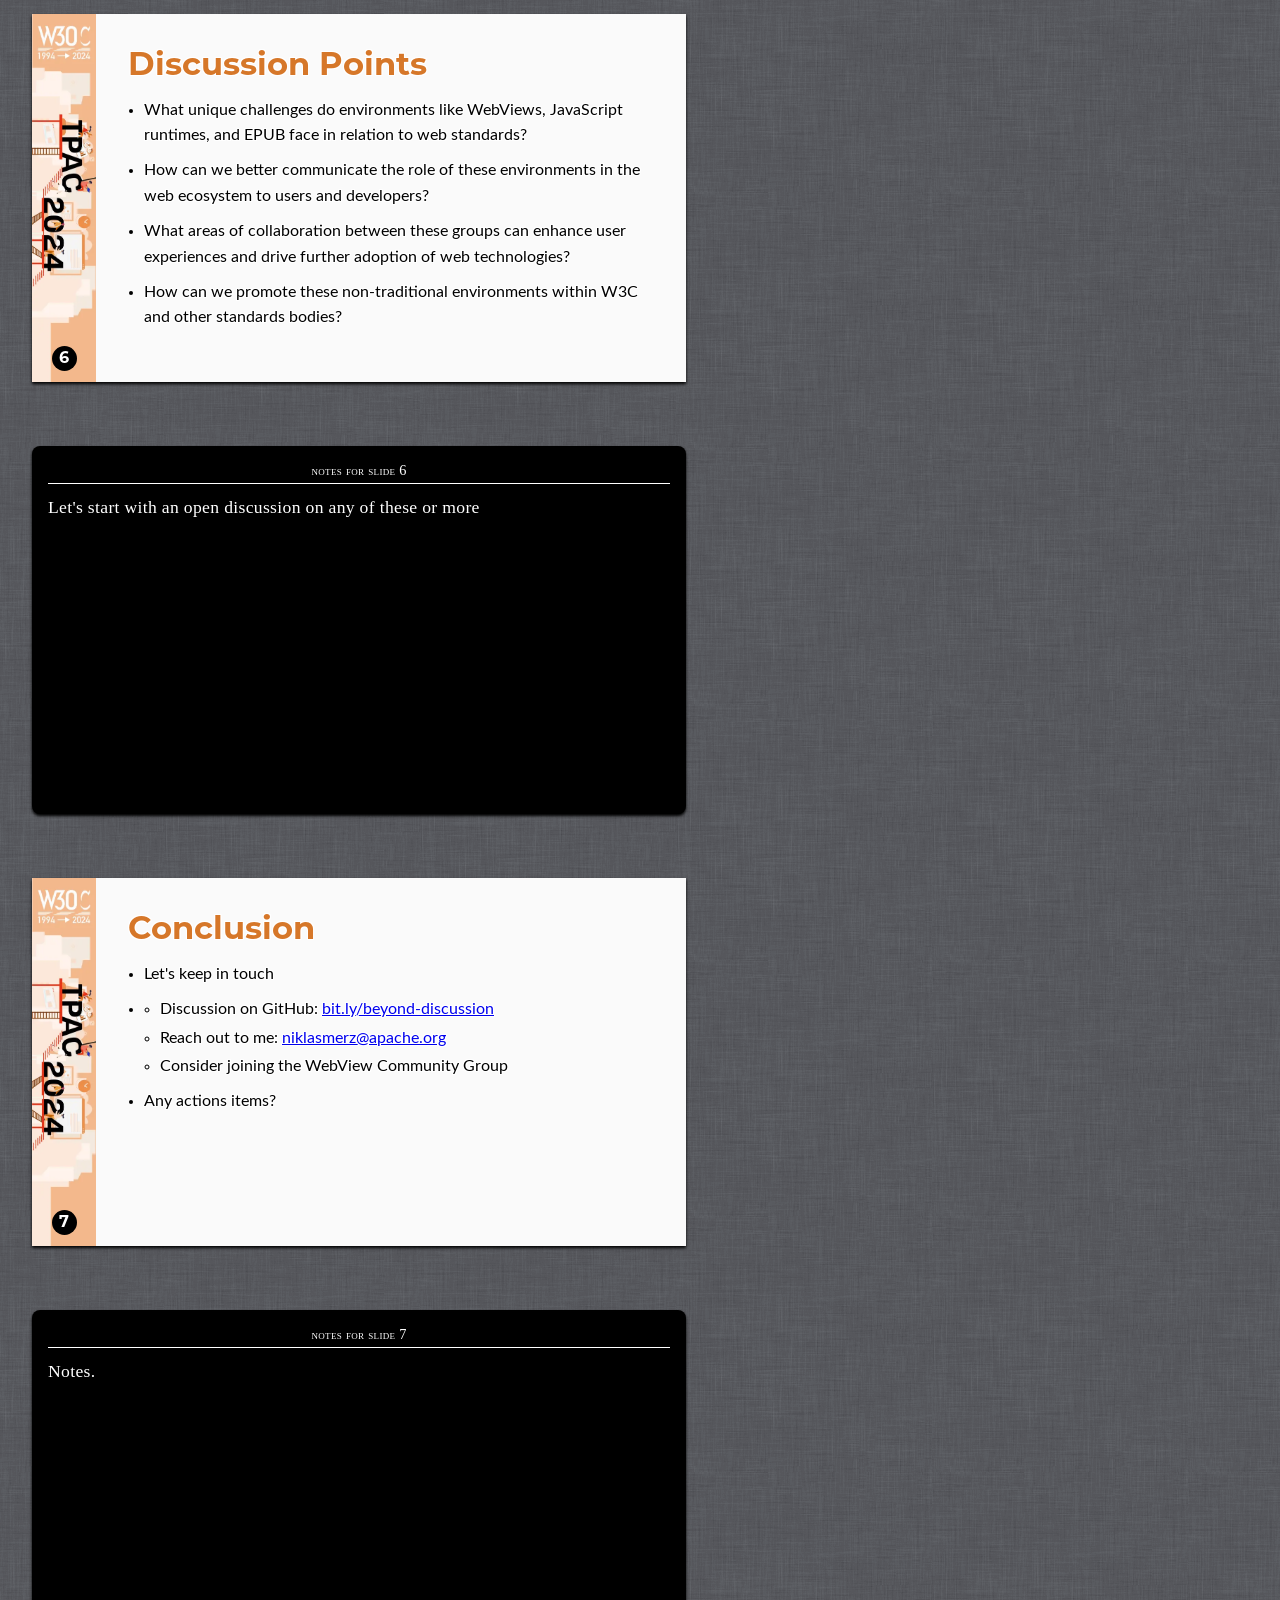
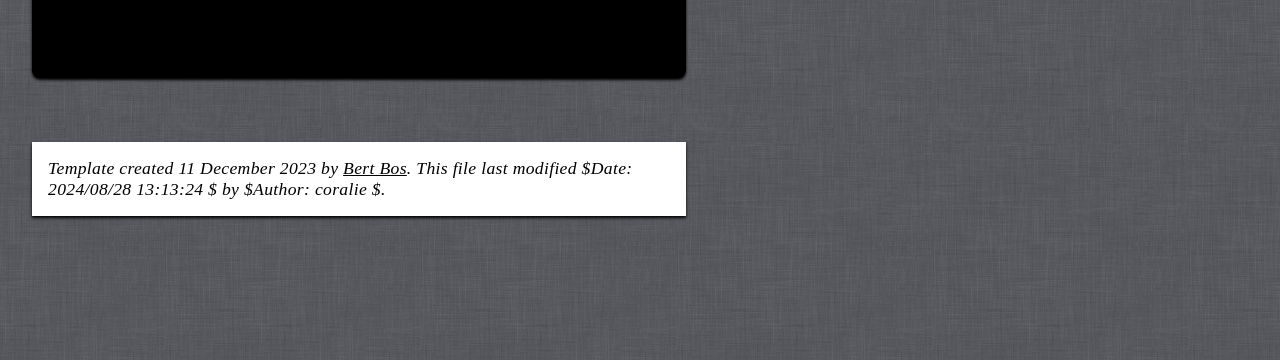
==== commit b9ea5c6b: "notes" ====
--- a/TPAC-2024/Breakout/StandardsBeyondTheBrowser.html
+++ b/TPAC-2024/Breakout/StandardsBeyondTheBrowser.html
@@ -86,7 +86,9 @@
     </section>
 
     <section class=comment>
-        <p>Welcome</p>
+        <p>My name is Niklas and I work on open source projects at the ASF</p>
+        <p>Check out the notes document and help our scribe</p>
+        <p>Remote participants can hear us?</p>
     </section>
 
 
@@ -98,6 +100,10 @@
             <li>Open discussion (30 min)</li>
             <li>Close up with minutes & follow up items</li>
         </ol>
+    </section>
+
+    <section class=comment>
+        <p>Agenda and slides are just for starting the conversation</p>
     </section>
 
     <section class="slide" id="intros-admin">
@@ -136,8 +142,8 @@
     </section>
 
     <section class=comment>
-        <p>Remind you on some objectives I proposed with this session</p>
-        <p>Get to know each other and potentially work together after this session</p>
+        <p>Remind you on some objectives I wrote down for this session</p>
+        <p>Get to know the environments and find out how we can work together</p>
     </section>
 
     <section class="slide">
@@ -165,16 +171,17 @@
         <p>Let's start with an open discussion on any of these or more</p>
     </section>
 
-    <!-- TODO: Link & QR?-->
-
     <section class="slide final">
         <h2>Conclusion</h2>
         <ul>
             <li>Let's keep in touch</li>
-            <ul>
-                <li>Reach out to me: <a href="mailto:niklasmerz@apache.org">niklasmerz@apache.org</a></li>
-                <li>Join the WebView community group</li>
-            </ul>
+            <li>
+                <ul>
+                    <li>Discussion on GitHub: <a href="https://bit.ly/beyond-discussion">bit.ly/beyond-discussion</a></li>
+                    <li>Reach out to me: <a href="mailto:niklasmerz@apache.org">niklasmerz@apache.org</a></li>
+                    <li>Consider joining the WebView Community Group</li>
+                </ul>
+            </li>
             <li>Any actions items?</li>
         </ul>
     </section>
